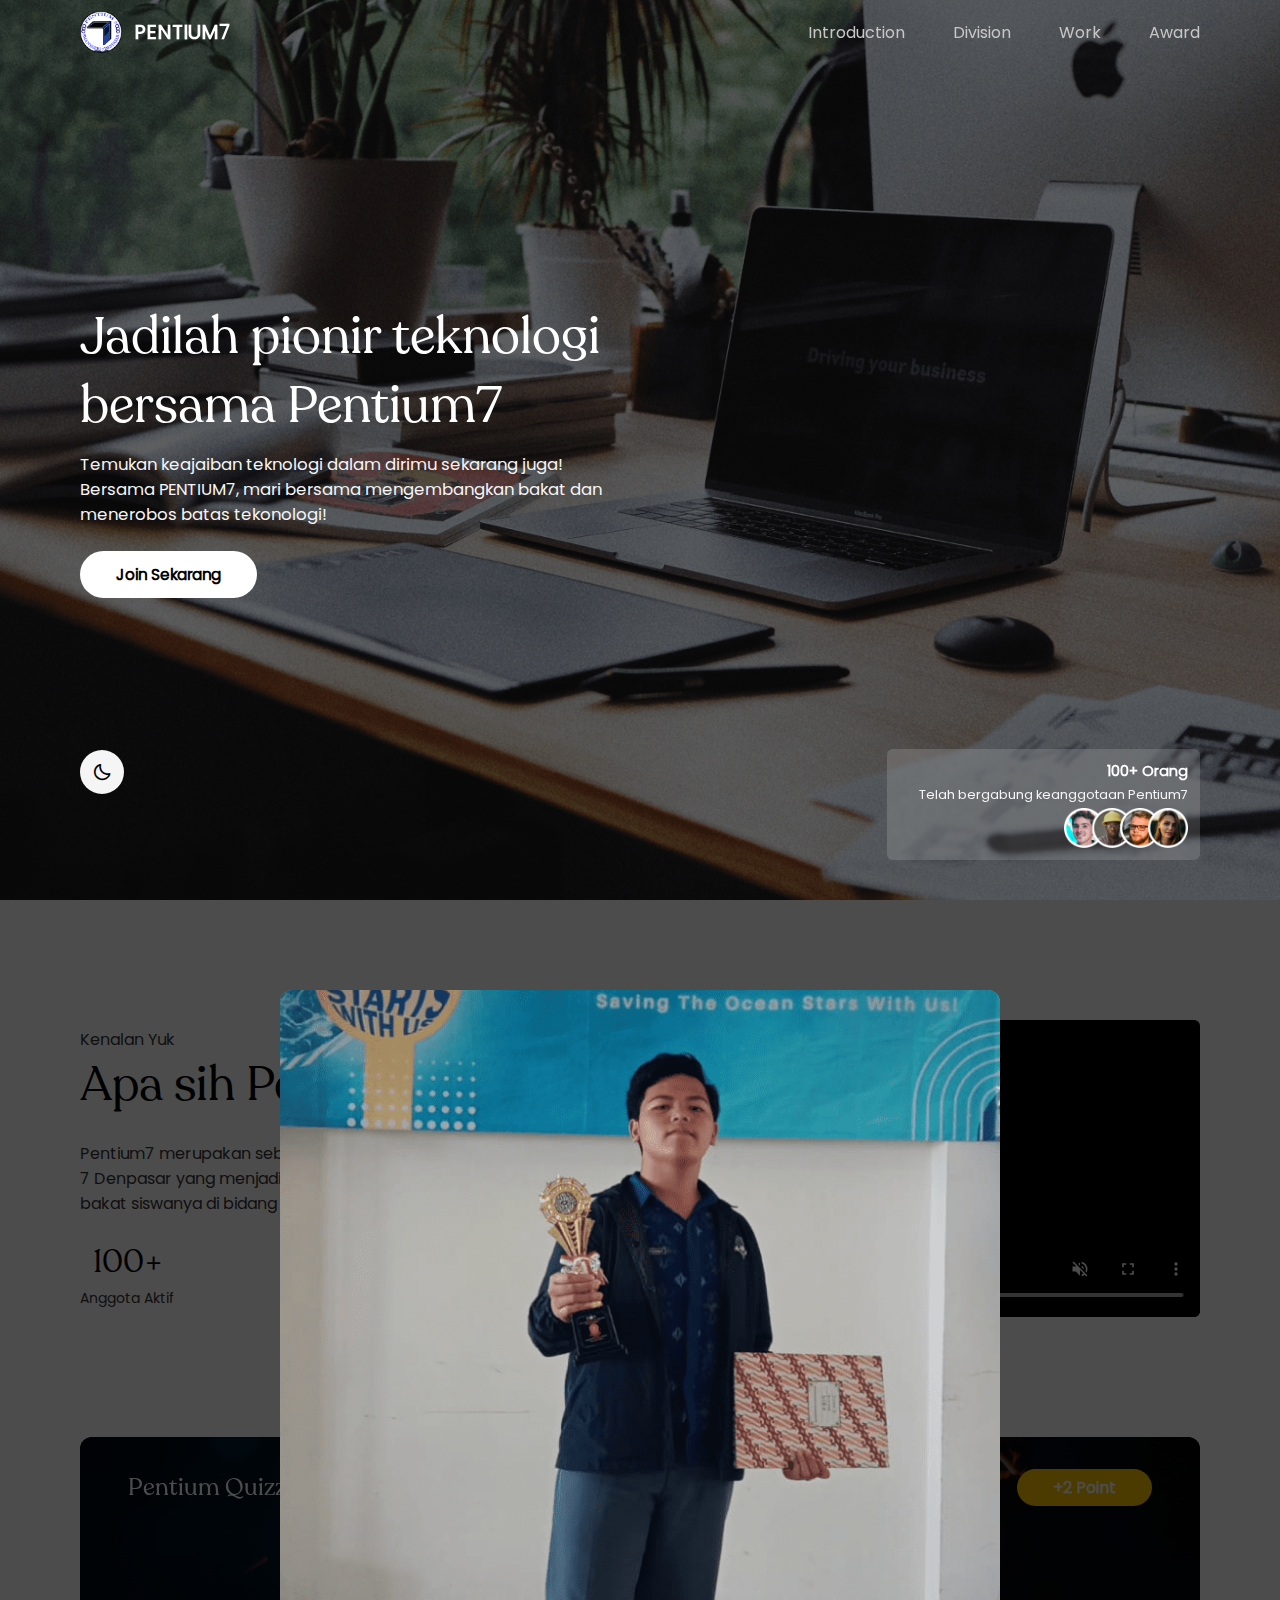
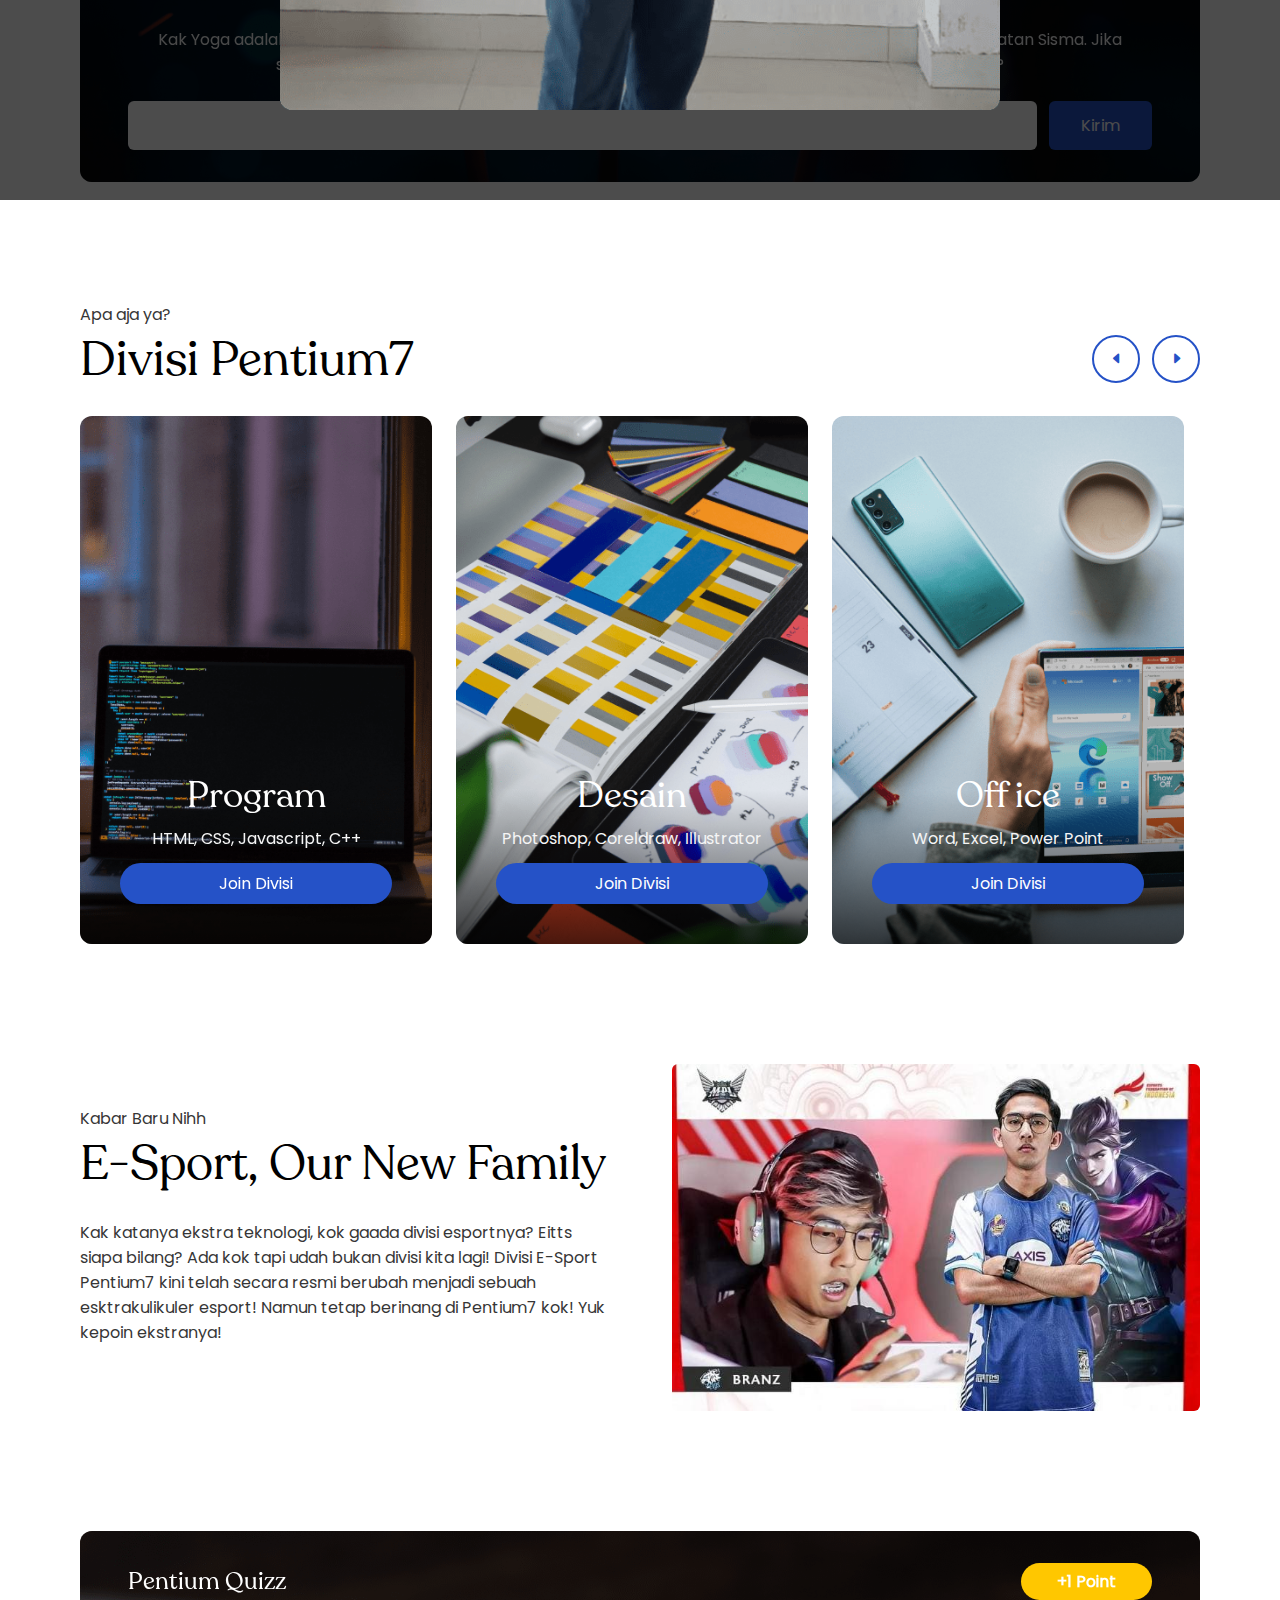
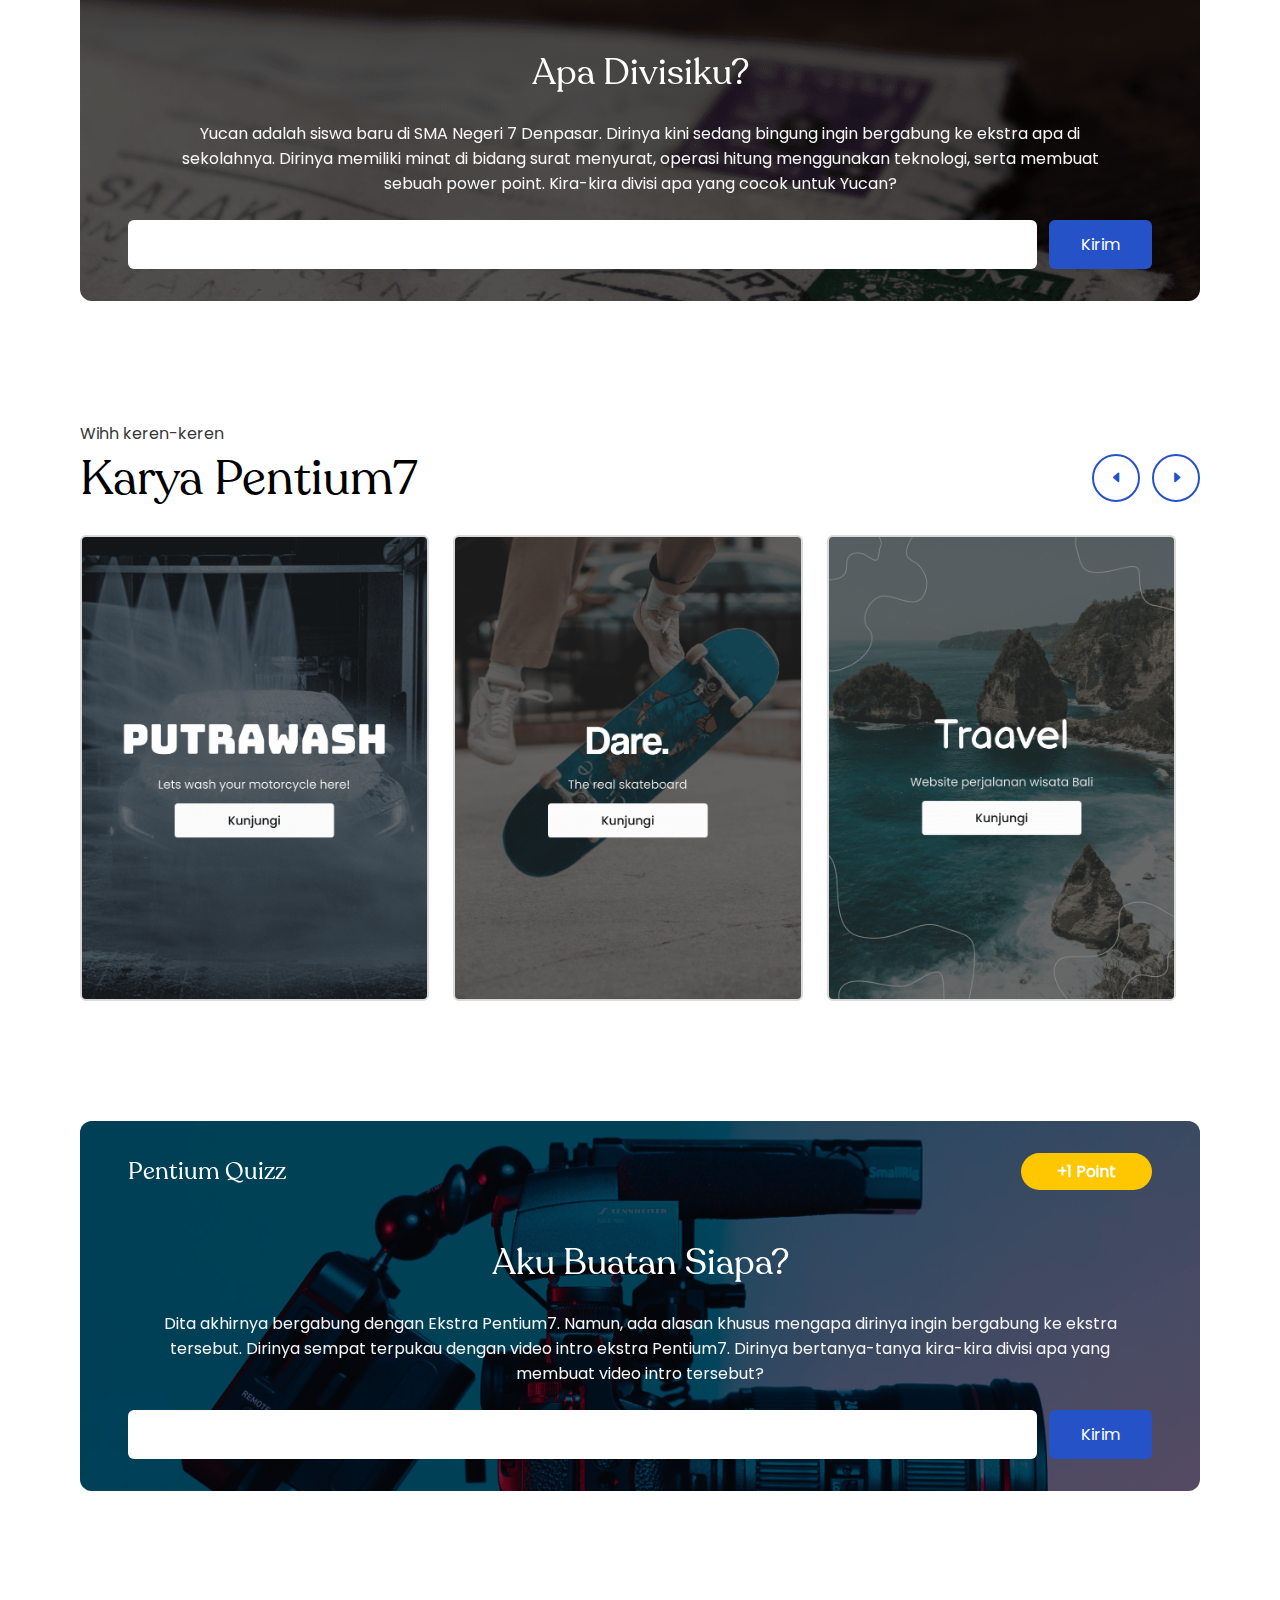
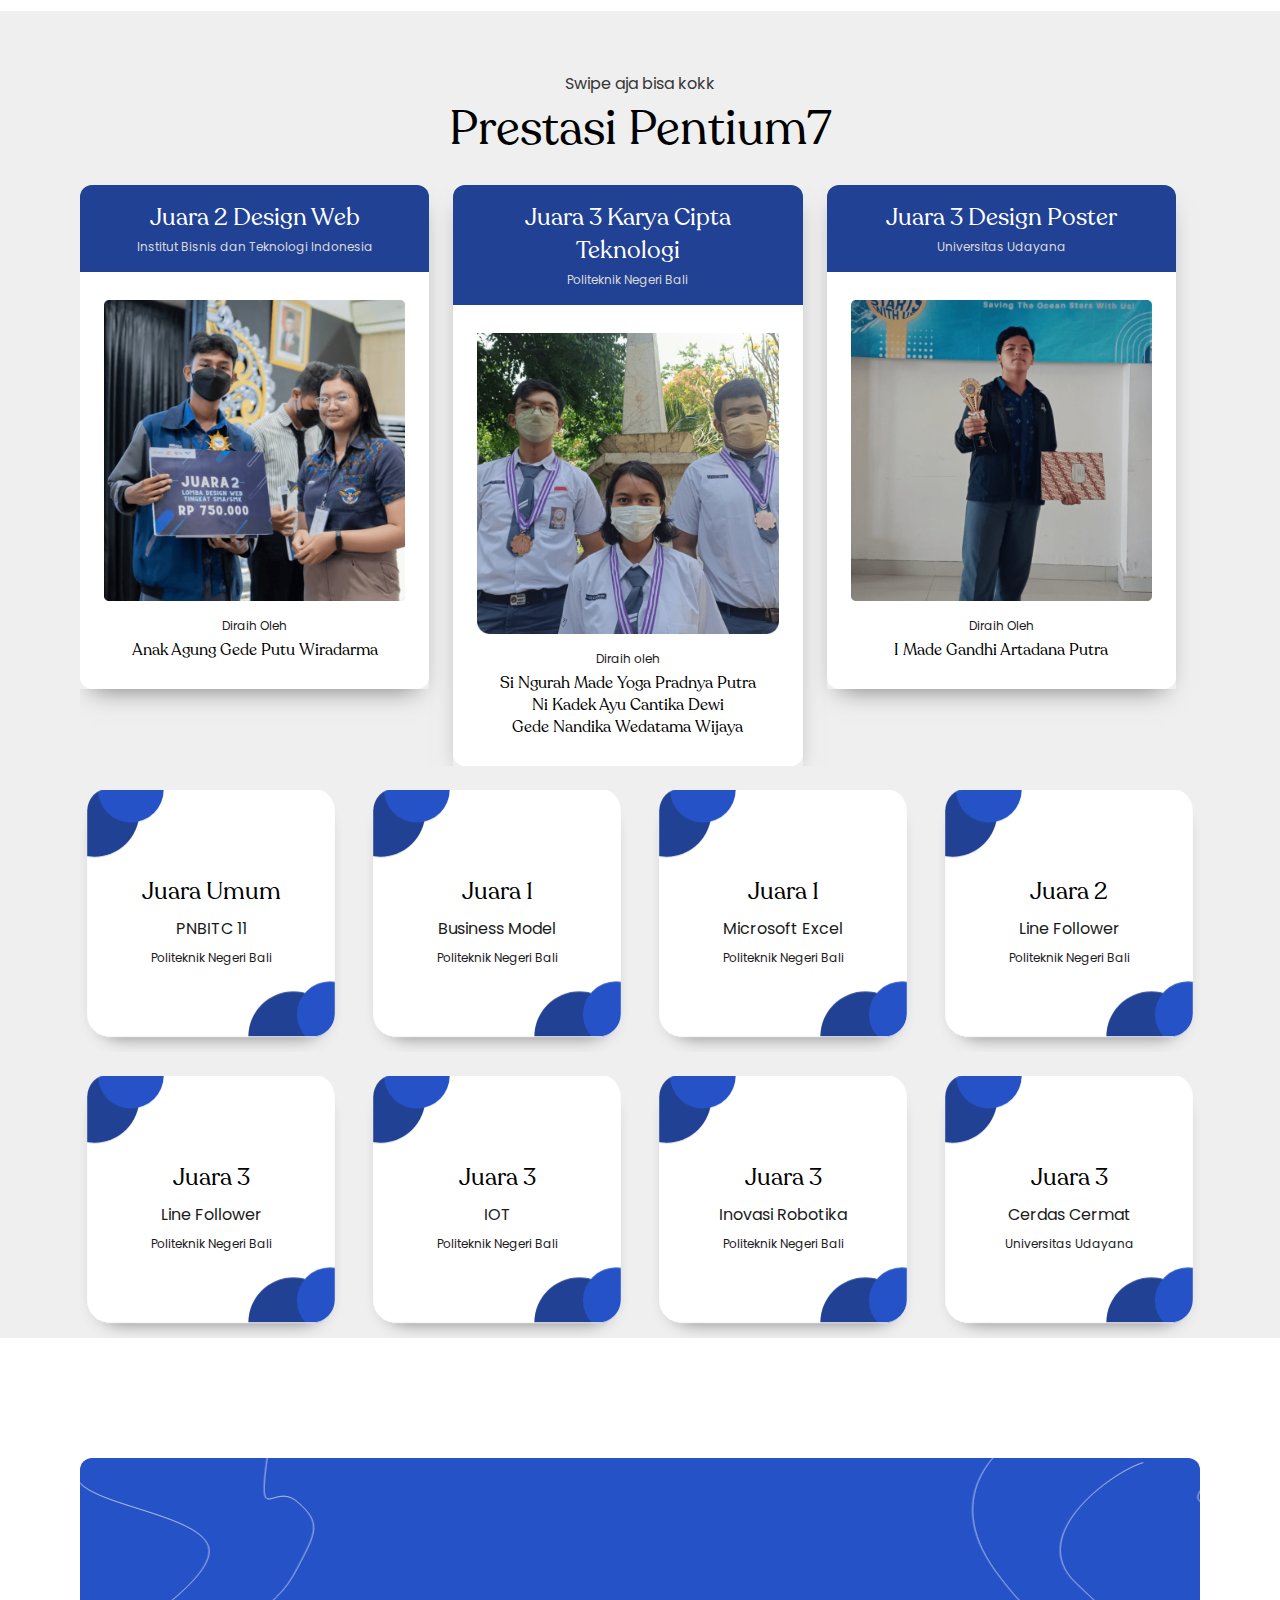
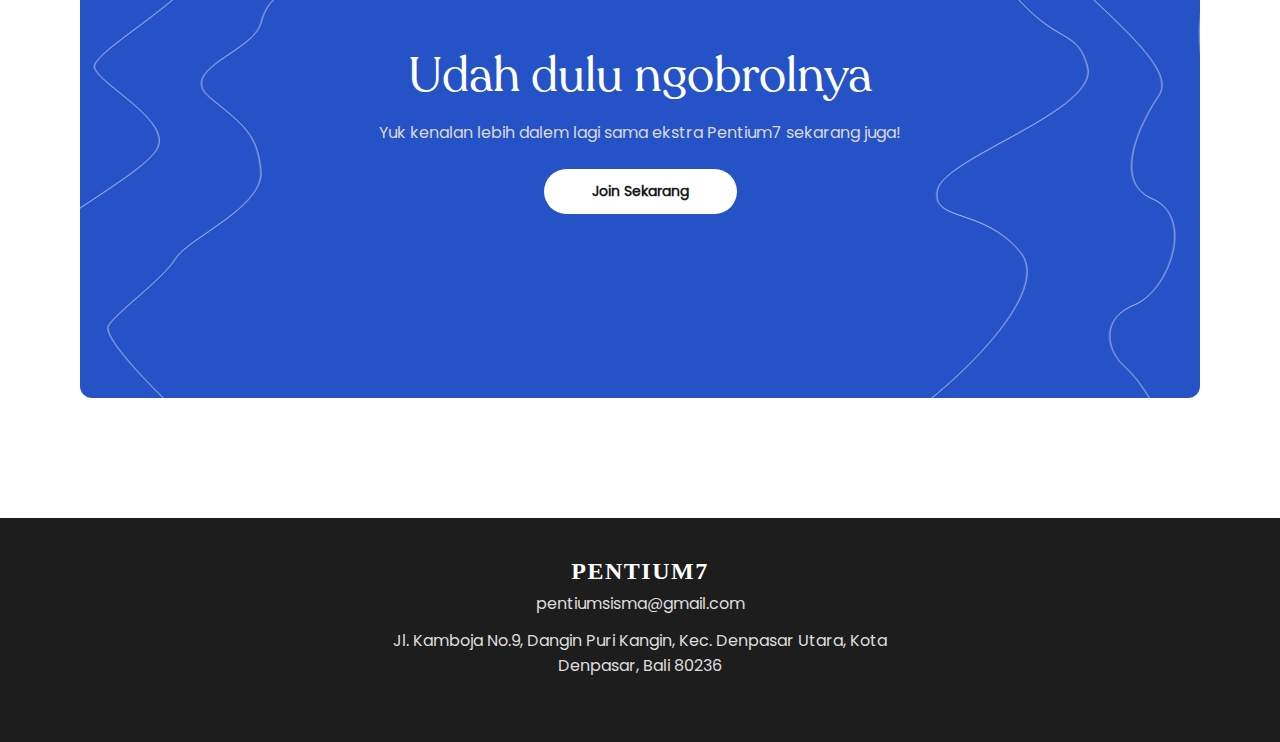
==== index.html @ 1c6f3b9d "first commit" ====
<!DOCTYPE html>
<html lang="en">
<head>
  <meta charset="UTF-8">
  <!-- My Icon -->
  <link href="https://unpkg.com/boxicons@2.1.4/css/boxicons.min.css" rel="stylesheet" />
  <meta name="viewport" content="width=device-width, initial-scale=1.0">
  <!-- My CSS -->
  <link rel="stylesheet" href="style.css">
  <!-- BOOTSTRAP -->
  <link rel="stylesheet" href="https://cdn.jsdelivr.net/npm/bootstrap-icons@1.10.5/font/bootstrap-icons.css">
  <title>Pentium7</title>
</head>
<body>
  <nav>
    <div class="container">
      <div class="title">
        <a href="index.html">
          <img src="img/logoPentium.png" alt="Logo Pentium7">
          <p>PENTIUM7</p>
        </a>
        <div class="ham">
          <span></span>
          <span></span>
          <span></span>
        </div>
      </div>
      <div class="menu">
        <a href="#intro">Introduction</a>
        <a href="#divisi">Division</a>
        <a href="#karya">Work</a>
        <a href="#prestasi">Award</a>
      </div>
    </div>
  </nav>
  <div class="mobile_nav">
    <div class="menu">
        <a href="#intro">Introduction</a>
        <a href="#divisi">Division</a>
        <a href="#karya">Work</a>
        <a href="#prestasi">Award</a>
      </div>
  </div>
  <div class="hero">
    <div class="container">
      <div class="left">
        <p class="judul">Jadilah pionir teknologi bersama Pentium7</p>
        <p>Temukan keajaiban teknologi dalam dirimu sekarang juga! Bersama PENTIUM7, mari bersama mengembangkan bakat dan menerobos
        batas tekonologi!</p>
        <a href="https://forms.gle/oDa6mb5gQYnsjcrYA">
        <button>Join Sekarang</button>
        </a>
        <div class="mode">
          <h3 class="dark"><i class="bx bx-moon" onclick="ChangeIcon(this)" ></i>
          <!-- <h3 class="light"><i class='bx bx-sun'></i></i></h3> -->
        </div>
      </div>
      <div class="right">
        <div class="box">
          <span>100+ Orang</span>
          <p>Telah bergabung keanggotaan Pentium7</p>
          <img src="img/pipel.png" alt="">
        </div>
      </div>
    </div>
  </div>
  <div class="main">
    <div class="container">
      <!-- INTRO -->
      <div id="intro">
        <div class="left">
          <div class="jud">
            <p class="sub">Kenalan Yuk</p>
            <p class="utama">Apa sih Pentium7?</p>
            <p class="jelas">Pentium7 merupakan sebuah esktrakulikuler unggulan SMA Negeri 7 Denpasar yang menjadi wadah guna menyalurkan minat dan
            bakat siswanya di bidang IT</p>
          </div>
          <div class="boxIntro">
            <div class="itemIntro">
              <span>100+</span>
              <p>Anggota Aktif</p>
            </div>
            <div class="itemIntro">
              <span>32</span>
              <p>Tahun Berdiri</p>
            </div>
            <div class="itemIntro">
              <span>4</span>
              <p>Divisi Ekstra</p>
            </div>
          </div>
        </div>
        <div class="right">
          <video src="img/intro_vid.mp4" controls autoplay muted></video>
        </div>
      </div>
      <!-- END INTRO -->
      <!-- KUIS -->
      <div class="kuis kuis1">
        <div class="top">
          <p class="titleKuis">Pentium Quizz</p>
          <div class="point">+2 Point</div>
        </div>
        <div class="mid">
          <p class="judulKuis">Berapa Usiaku?</p>
          <p class="pertanyaan">Kak Yoga adalah siswa angkatan ke-2 Sisma yang mana saat itu Pentium berusia setengah dari tahun angkatan Sisma. Jika
          saat ini Wira merupakan siswa angkatan ke-34 Sisma, maka berapa usia Pentium sekarang ?</p>
          <div class="boxKuis">
            <input type="text">
            <button class="jawab1">Kirim</button>
          </div>
          <span class="jawaban">Benar</span>
        </div>
        <div class="bottom"></div>
      </div>
      <!-- END KUIS -->
      <!-- DIVISI -->
      <div id="divisi">
          <div class="top">
            <div class="left">
              <div class="jud">
                <p class="sub">Apa aja ya?</p>
                <p class="utama">Divisi Pentium7</p>
              </div>
            </div>
            <div class="right">
              <button class="bLeft">
                <i class="bi bi-caret-left-fill"></i>
              </button>
              <button class="bRight">
                <i class="bi bi-caret-right-fill"></i>
              </button>
            </div>
          </div>
        </div>
        <!-- DIVISI -->
    </div>
  </div>
    <div class="boxDivisi">
      <div class="card program">
        <div class="titleCard">Program</div>
        <div class="deskCard">HTML, CSS, Javascript, C++</div>
        <a href="https://forms.gle/oDa6mb5gQYnsjcrYA">
          <button>Join Divisi</button>
        </a>
      </div>
      <div class="card desain">
        <div class="titleCard">Desain</div>
        <div class="deskCard">Photoshop, Coreldraw, Illustrator</div>
        <a href="https://forms.gle/oDa6mb5gQYnsjcrYA">
          <button>Join Divisi</button>
        </a>
      </div>
      <div class="card office">
        <div class="titleCard">Off ice</div>
        <div class="deskCard">Word, Excel, Power Point</div>
        <a href="https://forms.gle/oDa6mb5gQYnsjcrYA">
          <button>Join Divisi</button>
        </a>
      </div>
      <div class="card mulmed">
        <div class="titleCard">Multimedia</div>
        <div class="deskCard">Premier Pro, Kinemaster</div>
        <a href="https://forms.gle/oDa6mb5gQYnsjcrYA">
          <button>Join Divisi</button>
        </a>
      </div>
    </div>
  <div class="main">
    <div class="container">
      <!-- PEMBERITAHUAN -->
      <div id="introo">
        <div class="left">
          <div class="jud">
            <p class="sub">Kabar Baru Nihh</p>
            <p class="utama">E-Sport, Our New Family</p>
          </div>
          <p class="jelas">Kak katanya ekstra teknologi, kok gaada divisi esportnya? Eitts siapa bilang? Ada kok tapi udah bukan divisi kita lagi! Divisi E-Sport Pentium7 kini telah secara resmi berubah menjadi sebuah esktrakulikuler esport! Namun tetap berinang di Pentium7 kok! Yuk kepoin ekstranya!</p>
        </div>
        <div class="right">
          <img src="img/branz.jpg" alt="">
        </div>
      </div>
      <!-- END PEMBERITAHUAN -->
      <!-- KUIS -->
      <div class="kuis kuis2">
        <div class="top">
          <p class="titleKuis">Pentium Quizz</p>
          <div class="point">+1 Point</div>
        </div>
        <div class="mid">
          <p class="judulKuis">Apa Divisiku?</p>
          <p class="pertanyaan">Yucan adalah siswa baru di SMA Negeri 7 Denpasar. Dirinya kini sedang bingung ingin bergabung ke ekstra apa di
          sekolahnya. Dirinya memiliki minat di bidang surat menyurat, operasi hitung menggunakan teknologi, serta membuat sebuah
          power point. Kira-kira divisi apa yang cocok untuk Yucan?</p>
          <div class="boxKuis">
            <input type="text">
            <button class="jawab2">Kirim</button>
          </div>
          <span class="jawaban">Benar</span>
        </div>
        <div class="bottom"></div>
      </div>
      <!-- END KUIS -->
      <!-- KARYA -->
      <div id="karya">
        <div class="top">
          <div class="left">
            <div class="jud">
              <p class="sub">Wihh keren-keren</p>
              <p class="utama">Karya Pentium7</p>
            </div>
          </div>
          <div class="right">
            <button class="bLeftt">
              <i class="bi bi-caret-left-fill"></i>
            </button>
            <button class="bRightt">
              <i class="bi bi-caret-right-fill"></i>
            </button>
          </div>
        </div>
        <div class="boxKarya">
          <a class="karya" href="PutraWash/" style="background-image: url(img/karya-1.png);"></a>
          <a class="karya" href="dare/" style="background-image: url(img/karya-2.png);"></a>
          <a class="karya" href="traavel/" style="background-image: url(img/karya-3.png);"></a>
          <div class="karya karya_img" value="karya-4.jpg" style="background-image: url(img/karya-4.jpg);">
            <span>Design Karya</span>
            <p>Alvon</p>
          </div>
          <div class="karya karya_img" value="karya-5.jpeg" style="background-image: url(img/karya-5.jpeg);">
            <span>Design Karya</span>
            <p>Gandhi</p>
          </div>
          <div class="karya karya_img" value="karya-6.png" style="background-image: url(img/karya-6.png);">
            <span>Design Karya</span>
            <p>Varel</p>
          </div>
          <div class="karya karya_img" value="karya-7.jpg" style="background-image: url(img/karya-7.jpg);">
            <span>Design Karya</span>
            <p>Teja</p>
          </div>
          <div class="karya karya_img" value="karya-8.jpg" style="background-image: url(img/karya-8.jpg);">
            <span>Design Karya</span>
            <p>Harum</p>
          </div>
          <div class="karya karya_img" value="karya-9.jpg" style="background-image: url(img/karya-9.jpg);">
            <span>Design Karya</span>
            <p>Yucan</p>
          </div>
          <div class="karya karya_img" value="karya-10.jpg" style="background-image: url(img/karya-10.jpg);">
            <span>Design Karya</span>
            <p>Gek Dewi</p>
          </div>
          <div class="karya karya_img" value="karya-11.jpg" style="background-image: url(img/karya-11.jpg);">
            <span>Design Karya</span>
            <p>Dita</p>
          </div>
          <div class="karya karya_img" value="karya-12.jpg" style="background-image: url(img/karya-12.jpg);">
            <span>Design Karya</span>
            <p>Dhylan Andhika</p>
          </div>
          <div class="karya karya_img" value="karya-13.jpg" style="background-image: url(img/karya-13.jpg);">
            <span>Design Karya</span>
            <p>Andika Saputra</p>
          </div>
          <div class="karya karya_img" value="karya-14.jpeg" style="background-image: url(img/karya-14.jpeg);">
            <span>Design Karya</span>
            <p>Marshasita</p>
          </div>
        </div>
      </div>
      <div class="showGambar">
        <img src="img/juara-3.png" alt="" id="imgimg">
      </div>
      <!-- END KARYA -->
      <!-- KUIS -->
      <div class="kuis kuis3">
        <div class="top">
          <p class="titleKuis">Pentium Quizz</p>
          <div class="point">+1 Point</div>
        </div>
        <div class="mid">
          <p class="judulKuis">Aku Buatan Siapa?</p>
          <p class="pertanyaan">Dita akhirnya bergabung dengan Ekstra Pentium7. Namun, ada alasan khusus mengapa dirinya ingin bergabung ke ekstra
          tersebut. Dirinya sempat terpukau dengan video intro ekstra Pentium7. Dirinya bertanya-tanya kira-kira divisi apa yang
          membuat video intro tersebut?</p>
          <div class="boxKuis">
            <input type="text">
            <button class="jawab3">Kirim</button>
          </div>
          <span class="jawaban">Benar</span>
        </div>
        <div class="bottom"></div>
      </div>
      <!-- END KUIS -->
    </div>
    <section id="prestasi">
      <div class="container">
        <div class="cover">
          <div class="top">
            <div class="jud">
              <p class="sub">Swipe aja bisa kokk</p>
              <p class="utama">Prestasi Pentium7</p>
            </div>
          </div>
          <div class="mid">
            <div class="item_prestasi now">
              <div class="keterangan">
                <div class="blue">
                  <span>Juara 2 Design Web</span>
                  <p>Institut Bisnis dan Teknologi Indonesia</p>
                </div>
                <div class="white">
                  <div class="foto">
                    <img src="img/juara_1.png" alt="">
                  </div>
                  <span>Diraih Oleh</span>
                  <p>Anak Agung Gede Putu Wiradarma</p>
                </div>
              </div>
              
            </div>
            <div class="item_prestasi">
              <div class="keterangan">
                <div class="blue">
                  <span>Juara 3 Karya Cipta Teknologi</span>
                  <p>Politeknik Negeri Bali</p>
                </div>
                <div class="white">
                  <div class="foto">
                    <img src="img/juara_2.png" alt="">
                  </div>
                  <span>Diraih oleh</span>
                  <p>Si Ngurah Made Yoga Pradnya Putra <br> Ni Kadek Ayu Cantika Dewi <br> Gede Nandika Wedatama Wijaya</p>
                </div>
              </div>
              
            </div>
            <div class="item_prestasi">
              <div class="keterangan">
                <div class="blue">
                  <span>Juara 3 Design Poster</span>
                  <p>Universitas Udayana</p>
                </div>
                <div class="white">
                  <div class="foto">
                    <img src="img/juara-3.png" alt="">
                  </div>
                  <span>Diraih Oleh</span>
                  <p>I Made Gandhi Artadana Putra</p>
                </div>
              </div>
              
            </div>
          </div>
          <div class="bottom">
            <div class="item_anoname">
              <p>Juara Umum </p>
              <div class="p">PNBITC 11</div>
              <span>Politeknik Negeri Bali</span>
            </div>
            <div class="item_anoname">
              <p>Juara 1</p>
              <div class="p">Business Model</div>
              <span>Politeknik Negeri Bali</span>
            </div>
            <div class="item_anoname">
              <p>Juara 1</p>
              <div class="p">Microsoft Excel</div>
              <span>Politeknik Negeri Bali</span>
            </div>
            <div class="item_anoname">
              <p>Juara 2</p>
              <div class="p">Line Follower</div>
              <span>Politeknik Negeri Bali</span>
            </div>
            <div class="item_anoname">
              <p>Juara 3</p>
              <div class="p">Line Follower</div>
              <span>Politeknik Negeri Bali</span>
            </div>
            <div class="item_anoname">
              <p>Juara 3</p>
              <div class="p">IOT</div>
              <span>Politeknik Negeri Bali</span>
            </div>
            <div class="item_anoname">
              <p>Juara 3</p>
              <div class="p">Inovasi Robotika</div>
              <span>Politeknik Negeri Bali</span>
            </div>
            <div class="item_anoname">
              <p>Juara 3</p>
              <div class="p">Cerdas Cermat</div>
              <span>Universitas Udayana</span>
            </div>
          </div>
        </div>
      </div>
    </section>
    <div class="container">
      <section class="join">
        <span>Udah dulu ngobrolnya</span>
        <p>Yuk kenalan lebih dalem lagi sama ekstra Pentium7 sekarang juga!</p>
        <a href="https://forms.gle/oDa6mb5gQYnsjcrYA">
          <button>Join Sekarang</button>
        </a>
      </section>
    </div>
  </div>
  <footer>
    <h1>PENTIUM7</h1>
    <p>pentiumsisma@gmail.com</p>
    <p>Jl. Kamboja No.9, Dangin Puri Kangin, Kec. Denpasar Utara, Kota Denpasar, Bali 80236</p>
  </footer>
</body>
<script src="script.js"></script>
</html>
---- style.css ----
*{
  margin: 0;
  padding: 0;
  box-sizing: border-box;
  border: none;
  text-decoration: none;
}
@font-face {
  font-family: poppins;
  src: url(font/Poppins/Poppins-Regular.ttf);
}
@font-face {
  font-family: recolenta;
  src: url(font/Recoleta/Recoleta-RegularDEMO.otf);
}


/* DARKMODE ASSETS START */
:root {
  --color--: whitesmoke;
  --color2--:white;
  --color3--: black;
  --color4--: rgb(54, 54, 54);
  --background-color2--: #EFEFEF;
}

body {
  background-color: white;
}

body.darkmode {
  background-color:black;
  --color--: black;
  --color2--: black;
  --color3--: white;
  --color4--: white;
  --background-color2--:black;
}
/* DARKMODE ASSETS END */

/* Nav */
*{
  scroll-behavior: smooth;
}
nav{
  width: 100%;
  height: 64px;
  display: flex;
  justify-content: center;
  align-items: center;
  position: fixed;
  z-index: 999;
}
.container{
  width: 100%;
  padding: 0 80px;
  display: flex;
}
nav .container{
  flex-direction: row;
  justify-content: space-between;
  align-items: center;
}
nav .container .title a{
  display: flex;
  flex-direction: row;
  justify-content: center;
  align-items: center;
  font-family: poppins;
  color: white;
  font-size: 20px;
  font-weight: bold;
}
nav .container .title a img{
  height: 42px;
  margin-right: 12px;
}
nav .container .menu{
  display: flex;
  flex-direction: row;
  justify-content: center;
  align-items: center;
}
nav .container .menu a{
  color: rgb(199, 199, 199);
  margin-left: 48px;
  font-family: poppins  ;
  font-size: 16px;
}
nav .container .title .ham{
  display: flex;
  flex-direction: column;
  justify-content: center;
  align-items: center;
  gap: 6px;
  display: none;
}
nav .container .title .ham span{
  width: 32px;
  height: 3.5px;
  border-radius: 100px;
  background-color: white;
}
.nav-active{
  background-color: white;
}
.nav-active .container .title a{
  color: #1b1b1b;
}
.nav-active .container .menu a{
  color: #1b1b1bdd;
}
.nav-active .container .title .ham span{
  background-color: #1b1b1b;
}
.mobile_nav{
  width: 100vw;
  position: fixed;
  top: 0;
  right: 0;
  z-index: 999;
  background-color: white;
  height: 100vh;
  transition: 0.5s;
  transform: translateX(100%);
  display: flex;
  justify-content: flex-start;
  /* align-items: center; */
  padding-left: 48px;
  padding-top: 72px;
}
.mobile_nav .menu{
  display: flex;
  flex-direction: column;
  justify-content: flex-start;
  align-items: flex-start;
  gap: 24px;
}
.mobile_nav .menu a{
  font-family: poppins;
  color: #1b1b1b;
  font-size: 18px;
  font-weight: bold;
}
/* End Nav */
/* HERO */
.hero{
  display: flex;
  width: 100%;
  height: 100vh;
  background-image: url(img/hero.png);
  background-size: cover;
  background-position: center;
  position: relative;
}
.hero::before{
  width: 100%;
  height: 100%;
  content: "";
  position: absolute;
  background: rgba(0, 0, 0, 0.59);
}
.hero .container{
  flex-direction: row;
  position: relative;
  z-index: 2;
}
.hero .container .left{
  display: flex;
  flex-direction: column;
  justify-content: center;
  align-items: flex-start;
  flex: 1;
}


.hero .container .right{
  display: flex;
  flex: 1;
  justify-content: flex-end;
  align-items: flex-end;
}
.hero .container .left p.judul{
  font-family: recolenta;
  color: white;
  font-size: 4vw;
  margin-bottom: 12px;
}
.hero .container .left p{
  font-family: poppins;
  font-size: 1.3vw;
  color: whitesmoke;
  margin-bottom: 24px;
}
.hero .container .left button{
  padding: 12px 36px;
  border-radius: 1000px;
  background-color: white;
  color: black;
  font-family: poppins;
  font-size: 1.2vw;
  font-weight: bold ;
  cursor: pointer;
  transition: 0.3s;
}
.hero .container .left button:hover{
  background-color: rgb(208, 208, 208);
  transition: 0.3s;
}
.hero .container .right .box{
  display: flex;
  flex-direction: column;
  justify-content: flex-end;
  align-items: flex-end;
  padding: 12px;
  padding-left: 32px;
  margin-bottom: 40px;
  border-radius: 6px;
  background: rgba(255, 255, 255, 0.15);
  backdrop-filter: blur(1.5px);
  height: fit-content;
}
.hero .container .right .box span{
  font-family: poppins;
  color: white;
  font-size: 1.1vw;
  font-weight: bold;
}
.hero .container .right .box p{
  color: whitesmoke;
  font-size: 1vw;
  font-family: poppins;
  margin: 4px 0;
}
.hero .container .right .box img{
  height: 40px;
}
/* END HERO */

/* DARK & LIGHT MODE START */

.hero .left .mode{
  display: flex;
  position: absolute;
  margin-top: 600px;
  
}
.hero .left .mode h3{
  display: flex;
  position: fixed;
  padding: 12px 12px;
  font-size: 20px;
  cursor: pointer;
  border-radius: 50%;
  background-color: whitesmoke;
  z-index: 5;
}

/* DARK & LIGHT MODE END */

/* INTRO */
.main{
  width: 100%;
  margin-top: 120px;
}
.main .container{
  flex-direction: column;
}
#intro{
  display: flex;
  flex-direction: row;
  justify-content: center;
  align-items: center;
}
#intro .left, #intro .right{
  display: flex;
  flex: 1;
  flex-direction: column;
  justify-content: center;
  align-items: flex-start;
}
#intro .left{
  margin-right: 64px;
}
.jud{
  display: flex;
  flex-direction: column;
  justify-content: flex-start;
  align-items: flex-start;
}
.jud .sub{
  font-family: poppins;
  font-size: 16px;
  color: var(--color4--);
}
.jud .utama{
  font-family: recolenta;
  font-size: 48px;
  color: var(--color3--);
  margin-bottom: 24px;
}
#intro .left .jelas{
  font-family: poppins;
  font-size: 16px;
  margin-bottom: 24px;
  color: var(--color4--);
}
#intro .left .boxIntro{
  display: flex;
  flex-direction: row;
  justify-content: space-between;
  width: 100%;
  align-items: center;
}
#intro .left .boxIntro .itemIntro{
  display: flex;
  flex-direction: column;
  justify-content: center;
  align-items: center;
}
#intro .left .boxIntro .itemIntro span{
  font-family: recolenta;
  font-size: 32px;
  color: var(--color3--);
  margin-bottom: 4px;
}
#intro .left .boxIntro .itemIntro p{
  font-family: poppins;
  font-size: 14px;
  color: var(--color4--);
}
#intro .right video{
  border-radius: 6px;
  width: 100%;
}


#introo{
  display: flex;
  flex-direction: row;
  justify-content: center;
  align-items: center;
  margin-bottom: 120px;
}
#introo .left, #introo .right{
  display: flex;
  flex: 1;
  flex-direction: column;
  justify-content: center;
  align-items: flex-start;
}
#introo .left{
  margin-right: 64px;
}
.jud{
  display: flex;
  flex-direction: column;
  justify-content: flex-start;
  align-items: flex-start;
}
.jud .sub{
  font-family: poppins;
  font-size: 16px;
  color: var(--color4--);
}
.jud .utama{
  font-family: recolenta;
  font-size: 48px;
  color: var(--color3--);
  margin-bottom: 24px;
}
#introo .left .jelas{
  font-family: poppins;
  font-size: 16px;
  margin-bottom: 24px;
  color: var(--color4--);
}

#introo .left .boxIntro{
  display: flex;
  flex-direction: row;
  justify-content: space-between;
  width: 100%;
  align-items: center;
}
#introo .left .boxIntro .itemIntro{
  display: flex;
  flex-direction: column;
  justify-content: center;
  align-items: center;
}
#introo .left .boxIntro .itemIntro span{
  font-family: recolenta;
  font-size: 32px;
  color: var(--color3--);
  margin-bottom: 4px;
}
#introo .left .boxIntro .itemIntro p{
  font-family: poppins;
  font-size: 14px;
  color: var(--color4--);
}
#introo .right img{
  border-radius: 6px;
  width: 100%;
}
/* END INTRO */
/* KUIS */
.kuis{
  margin-top: 120px;
  border-radius: 12px;
  padding: 32px 48px;
  background-size: cover;
  background-position: center;
  position: relative;
}
.kuis::before{
  width: 100%;
  height: 100%;
  position: absolute;
  top: 0;
  left: 0;
  background-color: rgba(0, 0, 0, 0.59);
  content: "";
  z-index: 2;
  border-radius: 12px;
}
.kuis1{
  background-image: url(img/kuis1.png);
}
.kuis2 {
  background-image: url(img/kuis2.png);
  margin-top: 0;
}
.kuis3 {
  background-image: url(img/kuis3.png);
  margin-top: 0;
}
.kuis .top{
  display: flex;
  flex-direction: row;
  justify-content: space-between;
  align-items: center;
  margin-bottom: 48px;
  position: relative;
  z-index: 3;
}
.kuis .top .titleKuis{
  font-family: recolenta;
  font-size: 24px;
  color: white;
}
.kuis .top .point{
  font-family: poppins;
  font-size: 16px;
  color: white;
  padding: 6px 36px;
  background-color: #ffc700;
  border-radius: 1000px;
  font-weight: bold;
}
.kuis .mid{
  display: flex;
  flex-direction: column;
  justify-content: center;
  align-items: center;
  position: relative;
  z-index: 3;
}
.kuis .mid .judulKuis{
  font-family: recolenta;
  font-size: 36px;
  color: white;
}
.kuis .mid .pertanyaan{
  font-family: poppins;
  font-size: 16px;
  color: whitesmoke;
  margin: 24px;
  text-align: center;
}
.kuis .mid .boxKuis{
  display: flex;
  flex-direction: row;
  justify-content: center;
  align-items: center;
  width: 100%;
}
.kuis .mid .boxKuis input{
  width: 100%;
  margin-right: 12px;
  padding: 12px;
  border-radius: 6px;
  font-family: poppins;
  font-size: 16px;
  outline: none;
}
.kuis .mid .boxKuis button{
  padding: 12px 32px;
  border-radius: 6px;
  font-family: poppins;
  font-size: 16px;
  background-color: #2552C7;
  color: white;
  transition: 0.3s;
}
.kuis .mid .boxKuis button:hover{
  background-color: #1359a5;
  transition: 0.3s;
}
.jawaban{
  font-family: poppins;
  width: 100%;
  text-align: center;
  color: white;
  padding: 12px;
  border-radius: 6px;
  font-size: 16px;
  font-weight: bold;
  display: none;
  position: relative;
  z-index: 3;
}
.jwb-bnr{
  background-color: #129a2b;
  display: unset;
}
.jwb-slh {
  background-color: #a81010;
  display: unset;
}
/* END KUIS */
/* DIVISI */
#divisi{
  margin-top: 120px;
  overflow: hidden;
}
#divisi .top{
  display: flex;
  flex-direction: row;
  justify-content: space-between;
  align-items: center;
}
#divisi .top .right{
  display: flex;
  flex-direction: row;
  justify-content: center;
  align-items: center;
}
#divisi .top .right button{
  width: 48px;
  aspect-ratio: 1 / 1;
  border-radius: 100%;
  border: 2px solid #2552C7;
  background-color: transparent;
  transition: 0.3s;
  cursor: pointer;
}
#divisi .top .right button:hover{
  background-color: #2552C7;
}
#divisi .top .right button:hover i{
  color: white;
}
#divisi .top .right button i{
  color: #2552C7;
}
#divisi .top .right button.aktif{
  border: 2px solid transparent;
  background-color: #2552C7;
}
#divisi .top .right button.aktif i{
  color: white;
}
#divisi .top .right .bLeft,
#karya .top .right .bLeftt{
  margin-right: 12px;
}
.coverDivisi{
  width: 100%;
  
  overflow: hidden;
}
.boxDivisi{
  display: flex;
  flex-direction: row;
  margin-bottom: 120px;
  overflow-x:auto;
  width:100%;
  border-left: 80px solid var(--color2--);
  border-right: 80px solid var(--color2--);
  gap: 24px;
}
.boxDivisi::-webkit-scrollbar{
  width: 0;
}
.boxDivisi .card{
  min-width: calc(calc(100vw - 80px) / 3 - 48px);
  /* margin-right: 24px; */
  background-color: red;
  aspect-ratio: 3 / 4.5;
  border-radius: 12px;
  padding: 40px;
  display: flex;
  flex-direction: column;
  justify-content: flex-end;
  align-items: center;
  background-size: cover;
  background-position: center;
  position: relative;
}
.boxDivisi .card::before {
  width: 100%;
  height: 100%;
  content: "";
  position: absolute;
  background: linear-gradient(180deg, rgba(0, 0, 0, 0.00) 70.95%, rgba(0, 0, 0, 0.70) 100%);
  border-radius: 12px;
  top: 0;
  left: 0;
}
.boxDivisi .card:last-child{
  margin-right: 0;
}
.boxDivisi .card .titleCard{
  font-family: recolenta;
  font-size: 36px;
  color: white;
  margin-bottom: 6px;
  z-index: 2;
}
.boxDivisi .card .deskCard{
  font-size: 16px;
  font-family: poppins;
  color: whitesmoke;
  margin-bottom: 12px;
  z-index: 2;
  text-align: center;
}
.boxDivisi .card a{
  width: 100%;
  position: relative;
  z-index: 2;
}
.boxDivisi .card a button{
  padding: 8px 0;
  width: 100%;
  border-radius: 1000px;
  background-color: #2552C7;
  color: white;
  font-family: poppins;
  font-size: 16px;
  z-index: 2;
  cursor: pointer;
  transition: 0.3s;
  /* font-weight: bold; */
}
.boxDivisi .card a button:hover{
  background-color: #12399a;
}
.program{
  background-image: url(img/progran.png);
}
.desain{
  background-image: url(img/desain.png);
}
.office{
  background-image: url(img/office.png);
}
.mulmed {
  background-image: url(img/multimedia.png);
}
/* END DIVISI */
/* KARYA */
#karya{
  margin-top: 120px;
  margin-bottom: 120px;
  display: flex;
  flex-direction: column;
  justify-content: center;
}
#karya .top{
  display: flex;
  flex-direction: row;
  justify-content: space-between;
  align-items: center;
}
#karya .top .right{
  display: flex;
  flex-direction: row;
  justify-content: center;
  align-items: center;
}
#karya .top .right button{
  width: 48px;
  aspect-ratio: 1 / 1;
  border-radius: 100%;
  border: 2px solid #2552C7;
  background-color: transparent;
  transition: 0.3s;
  cursor: pointer;
}
#karya .top .right button:hover{
  background-color: #2552C7;
}
#karya .top .right button:hover i{
  color: white;
}
#karya .top .right button i{
  color: #2552C7;
}
#karya .top .right button.aktif{
  border: 2px solid transparent;
  background-color: #2552C7;
}
#karya .top .right button.aktif i{
  color: white;
}
#karya .top .right .bLeft{
  margin-right: 12px;
}
.boxKarya{
  display: flex;
  width: 100%;
  justify-content: flex-start;
  align-items: flex-start;
  gap: 24px;
  overflow-x: auto;
}
.boxKarya::-webkit-scrollbar{
  width: 0px;
}
.boxKarya .karya{
  min-width: calc((100% / 3) - 24px);
  border-radius: 6px;
  background-color: #12399a;
  aspect-ratio: 3 / 4;
  background-size: cover;
  background-position: top;
  border: 2px solid #d9d9d9;
  cursor: pointer;
  position: relative;
  display: flex;
  flex-direction: column;
  justify-content: flex-end;
  align-items: center;
  padding-bottom: 40px;
}
.boxKarya .karya span{
  font-family: poppins;
  font-size: 14px;
  color: rgb(223, 223, 223);
}
.boxKarya .karya p{
  font-family: recolenta;
  font-size: 20px;
  color: white;
}
.showGambar{
  width: 100vw;
  height: 100vh;
  position: fixed;
  top: 0;
  left: 0;
  z-index: 1000000;
  background-color: rgba(0, 0, 0, 0.70);
  padding: 24px;
  display: flex;
  justify-content: center;
  align-items: center;
  transform: translateY(100%);
  transition: 0.5s;
}
.showGambar img{
  /* width: 100%; */
  height: 80vh;
  display: flex;
  justify-self: center;
  align-self: center;
  position: absolute;
  /* top: 0; */
  /* left: 0; */
}
/* END KARYA */
/* PRESTASI */
#prestasi{
  width: 100%;
  background-color: var(--background-color2--);
  display: flex;
  justify-content: center;
  align-items: center;
  margin-top: 120px;
}
#prestasi .container .cover{
  width: 100%;
  display: flex;
  flex-direction: column;
  justify-content: center;
  align-items: center;
  margin-top: 60px;
}

#prestasi .container .cover .top .jud{
  display: flex;
  flex-direction: column;
  justify-content: center;
  align-items: center;
}
#prestasi .container .cover .mid{
  display: flex;
  flex-direction: row;
  width: 100%;
  justify-content: flex-start;
  align-items: flex-start;
  gap: 24px;
  overflow-x: auto;
}
#prestasi .container .cover .mid::-webkit-scrollbar{
  width: 0;
}
#prestasi .container .cover .mid .item_prestasi{
  display: flex;
  width: calc(calc(100% / 3) - 24px);
  flex-direction: column;
  justify-content: flex-start;
  align-items: flex-start;
}
#prestasi .container .cover .mid .keterangan{
  display: flex;
  flex-direction: column;
  justify-content: flex-start;
  align-items: flex-start;
  width: 100%;
  box-shadow: 0px 12px 24px -12px rgba(0, 0, 0, 0.50);
}
#prestasi .container .cover .mid .keterangan .blue{
  width: 100%;
  padding: 16px 24px;
  display: flex;
  flex-direction: column;
  border-radius: 12px;
  border-bottom-left-radius: 0;
  border-bottom-right-radius: 0;
  justify-content: center;
  align-items: center;
  background-color: #214194;
}
#prestasi .container .cover .mid .keterangan .blue span{
  font-family: recolenta;
  font-size: 24px;
  margin-bottom: 4px;
  color: white;
  text-align: center;
}
#prestasi .container .cover .mid .keterangan .blue p{
  font-family: poppins;
  color: #d9d9d9;
  font-size: 12px;
  text-align: center;
}
#prestasi .container .cover .mid .keterangan .white {
  width: 100%;
  padding: 16px 24px;
  display: flex;
  flex-direction: column;
  border-radius: 12px;
  border-top-left-radius: 0;
  border-top-right-radius: 0;
  justify-content: center;
  align-items: center;
  background-color: #fff;
}
#prestasi .container .cover .mid .keterangan .white p {
  font-family: recolenta;
  font-size: 16px;
  color: black;
  text-align: center;
  margin-bottom: 12px;
}
#prestasi .container .cover .mid .keterangan .white span {
  font-family: poppins;
  color: #1b1b1b;
  font-size: 12px;
  margin-bottom: 4px;
}
#prestasi .container .cover .mid .foto{
  width: 100%;
  margin-top: 12px;
  /* box-shadow: 0px 12px 24px -12px rgba(0, 0, 0, 0.50); */
  margin-bottom: 12px;
}
#prestasi .container .cover .mid .foto img{
  width: 100%;
}
#prestasi .container .cover .bottom{
  display: flex;
  flex-direction: row;
  flex-wrap: wrap;
  width: 100%;
  justify-content: flex-start;
  align-items: flex-start;
  gap: 24px;
  margin-top: 24px;
}
#prestasi .container .cover .bottom .item_anoname{
  width: calc(calc(100% / 4) - 18px);
  /* background-color: white; */
  aspect-ratio: 1 / 1;
  border-radius: 8px;
  display: flex;
  flex-direction: column;
  justify-content: center;
  align-items: center;
  background-image: url(img/hiasan_juara.svg);
  background-size: cover;
  background-position: center;
}
#prestasi .container .cover .bottom .item_anoname p{
  font-family: recolenta;
  font-size: 24px;
  margin-bottom: 8px;
}
#prestasi .container .cover .bottom .item_anoname .p{
  font-family: poppins;
  font-size: 16px;
  margin-bottom: 8px;
  color: #1b1b1b;
}
#prestasi .container .cover .bottom .item_anoname span{
  font-family: poppins;
  color: #1b1b1b;
  font-size: 12px;
}
/* END PRESTASI */
/* JOIN */
.join{
  width: 100%;
  margin-top: 120px;
  border-radius: 12px;
  background-image: url(img/bg_join.svg);
  background-size: cover;
  background-position: center;
  min-height: 60vh;
  justify-content: center;
  align-items: center;
  display: flex;
  flex-direction: column;
}
.join span{
  font-family: recolenta;
  color: white;
  font-size: 48px;
  margin-bottom: 12px;
}
.join p{
  font-family: poppins;
  color: #d9d9d9;
  font-size: 16px;
  margin-bottom: 24px;
}
.join a button{
  padding: 12px 48px;
  border-radius: 100px;
  background-color: white;
  color: #1b1b1b;
  font-family: poppins;
  font-size: 14px;
  font-weight: bold;
  transition: 0.3s;
  cursor: pointer;
}
.join a button:hover{
  background-color: #d9d9d9;
}
/* END JOIN */
/* FOOTER */
footer{
  width: 100%;
  display: flex;
  justify-content: flex-start;
  align-items: center;
  flex-direction: column;
  padding: 40px 0;
  background-color: #1E1D1D;
  margin-top: 120px;
}
footer h1{
  color: white;
  font-family: coolvetica;
  margin-bottom: 6px;
  letter-spacing: 1.5px;
  font-size: 24px;
}
footer p{
  color: rgb(221, 221, 221);
  font-size: 16px;
  font-family: poppins;
  margin-bottom: 12px;
}
footer p:nth-child(3){
  width: 40%;
  text-align: center;
  margin-bottom: 24px;
}
footer img{
  height: 24px;
}
/* END FOOTER */
/* RESPONSIVE */
@media screen and (max-width:1024px) {
  #intro .left,
  #introo .left{
    margin-right: 12px;
  }
  .jud .utama{
    font-size: 36px;
  }
  #intro .left .boxIntro .itemIntro span,
  #introo .left .boxIntro .itemIntro span{
    font-size: 24px;
  }

  .hero .left .mode{
    margin-top: 500px; 
  }
}
@media screen and (max-width:867px) {
  .container{
    padding: 0 40px;
  }
  .boxDivisi{
    border-left: 40px solid var(--background-color2--) ;
    border-right: 40px solid var(--background-color2--);
  }
  .boxDivisi .card,
  .boxKarya .karya,
  #prestasi .container .cover .mid .item_prestasi{
    min-width: calc(calc(100% / 2) - 12px);
  }
  .boxDivisi .card .deskCard,
  .boxDivisi .card button{
    font-size: 14px;
  }
  .boxDivisi .card .titleCard{
    font-size: 32px;
  }
  #prestasi .container .cover .bottom .item_anoname{
    width: calc(calc(100% / 2) - 12px);
  }
  #prestasi .container .cover .bottom{
    padding-bottom: 32px;
  }
  .join span{
    font-size: 36px;
    text-align: center;
  }
  .join p{
    font-size: 16px;
    text-align: center;
  }
  .join{
    padding: 32px;
  }
  .showGambar img{
    width: 100%;
    height: unset;
    display: block;
    position: relative;
  }

  .hero .left .mode{
    margin-top: 545px; 
  }
}
@media screen and (max-width:676px) {
  .hero .container{
    flex-direction: column;
    justify-content: center;
  }
  .hero .container .left{
    flex: unset;
  }
  .hero .container .left p.judul{
    font-size: 32px;
  }
  .hero .container .left p{
    font-size: 16px;
  }
  .hero .container .left button{
    font-size: 16px;
  }
  .hero .container .right{
    display: none;
  }
  /* END HERO */
  #intro,
    #introo{
    flex-direction: column;
  }
  #intro .left,
  #introo .left{
    margin-right: 0;
    margin-bottom: 24px;
  }
  .jud .utama{
    font-size: 32px;
  }
  #intro .left .jelas,
  #introo .left .jelas,
  .jud .sub{
    font-size: 14px;
  }
  #intro .left .boxIntro .itemIntro span,
  #introo .left .boxIntro .itemIntro span{
    font-size: 20px;
  }
  #intro .left .boxIntro,
  #intro .left .boxIntro{
    width: 70vw;
    justify-self: center;
    align-self: center;
  }
  #intro .jud,
  #introo .jud{
    align-items: center;
    align-self: center;
  }
  #intro .left .jelas,
  #introo .left .jelas{
    text-align: center;
  }
  .main {
    margin-top: 64px;
  }
  /* KUIS */
  .kuis .mid .judulKuis{
    font-size: 32px;
  }
  .kuis .top .titleKuis{
    font-size: 20px;
  }
  .kuis .top .point,
  .kuis .mid .boxKuis button,
  .kuis .mid .pertanyaan,
  .kuis .mid .boxKuis input
  {
    font-size: 14px;
  }
  .kuis{
    margin: 60px 0;
  }
  /* DIVISI */
  #divisi{
    margin-top: 0;
  }
  .boxDivisi{
    margin-bottom: 0;
  }
  footer p:nth-child(3){
    width: 80%;
  }
  footer p{
    font-size: 12px;
  }
  footer h1{
    font-size: 20px;
  }

  .hero .left .mode{
    margin-top: 545px; 
  }
}
@media screen and (max-width:564px) {
  .container{
    padding: 0 24px;
  }
  nav .container .menu{
    display: none;
  }
  nav .container .title{
    display: flex;
    flex-direction: row;
    justify-content: space-between;
    width: 100%;
  }
  nav .container .title .ham{
    display: flex;
  }
  .hero .container .left p.judul{
    font-size: 28px;
  }
  .hero .container .left p{
    font-size: 14px;
  }
  .hero .container .left button{
    font-size: 14px;
  }
  .boxDivisi .card,
  .boxKarya .karya,
  #prestasi .container .cover .mid .item_prestasi{
    min-width: 100%;
  }
  #divisi .top .right button,
  #karya .top .right button{
    width: 32px;
  }
    .kuis{
    padding: 32px 24px;
  }
  .kuis .mid .pertanyaan{
    margin : 24px 0;
  }
  .kuis2,
  #prestasi{
    margin-top: 0;
  }
  #karya .top{
    margin-bottom: 0;
  }
  #karya{
    margin-bottom: 0;
  }
  .join span{
    font-size: 28px;
    text-align: center;
  }
  .join p{
    font-size: 14px;
    text-align: center;
  }
  .join{
    background-image: url(img/bg_join_verti.svg);
    margin-top: 40px;
  }
  footer{
    margin-top: 40px;
  }
  #karya{
    margin-top: 0;
  }

  .hero .left .mode{
    margin-top: 530px; 
  }
}
@media screen and (max-width:472px) {
  .jud .utama{
    font-size: 28px;
  }
  .kuis .mid .pertanyaan{
    margin: 24px 0;
  }

  .hero .left .mode{
    margin-top: 500px; 
  }

}
@media screen and (max-width:412px) {
  #prestasi .container .cover .bottom .item_anoname p{
    font-size: 20px;
  }
  #prestasi .container .cover .bottom .item_anoname .p{
    font-size: 12px;
  }
  #prestasi .container .cover .bottom .item_anoname span{
    font-size: 10px;
  }

  .hero .left .mode{
    margin-top: 400px; 
  }
}
/* END RESPONSIVE */
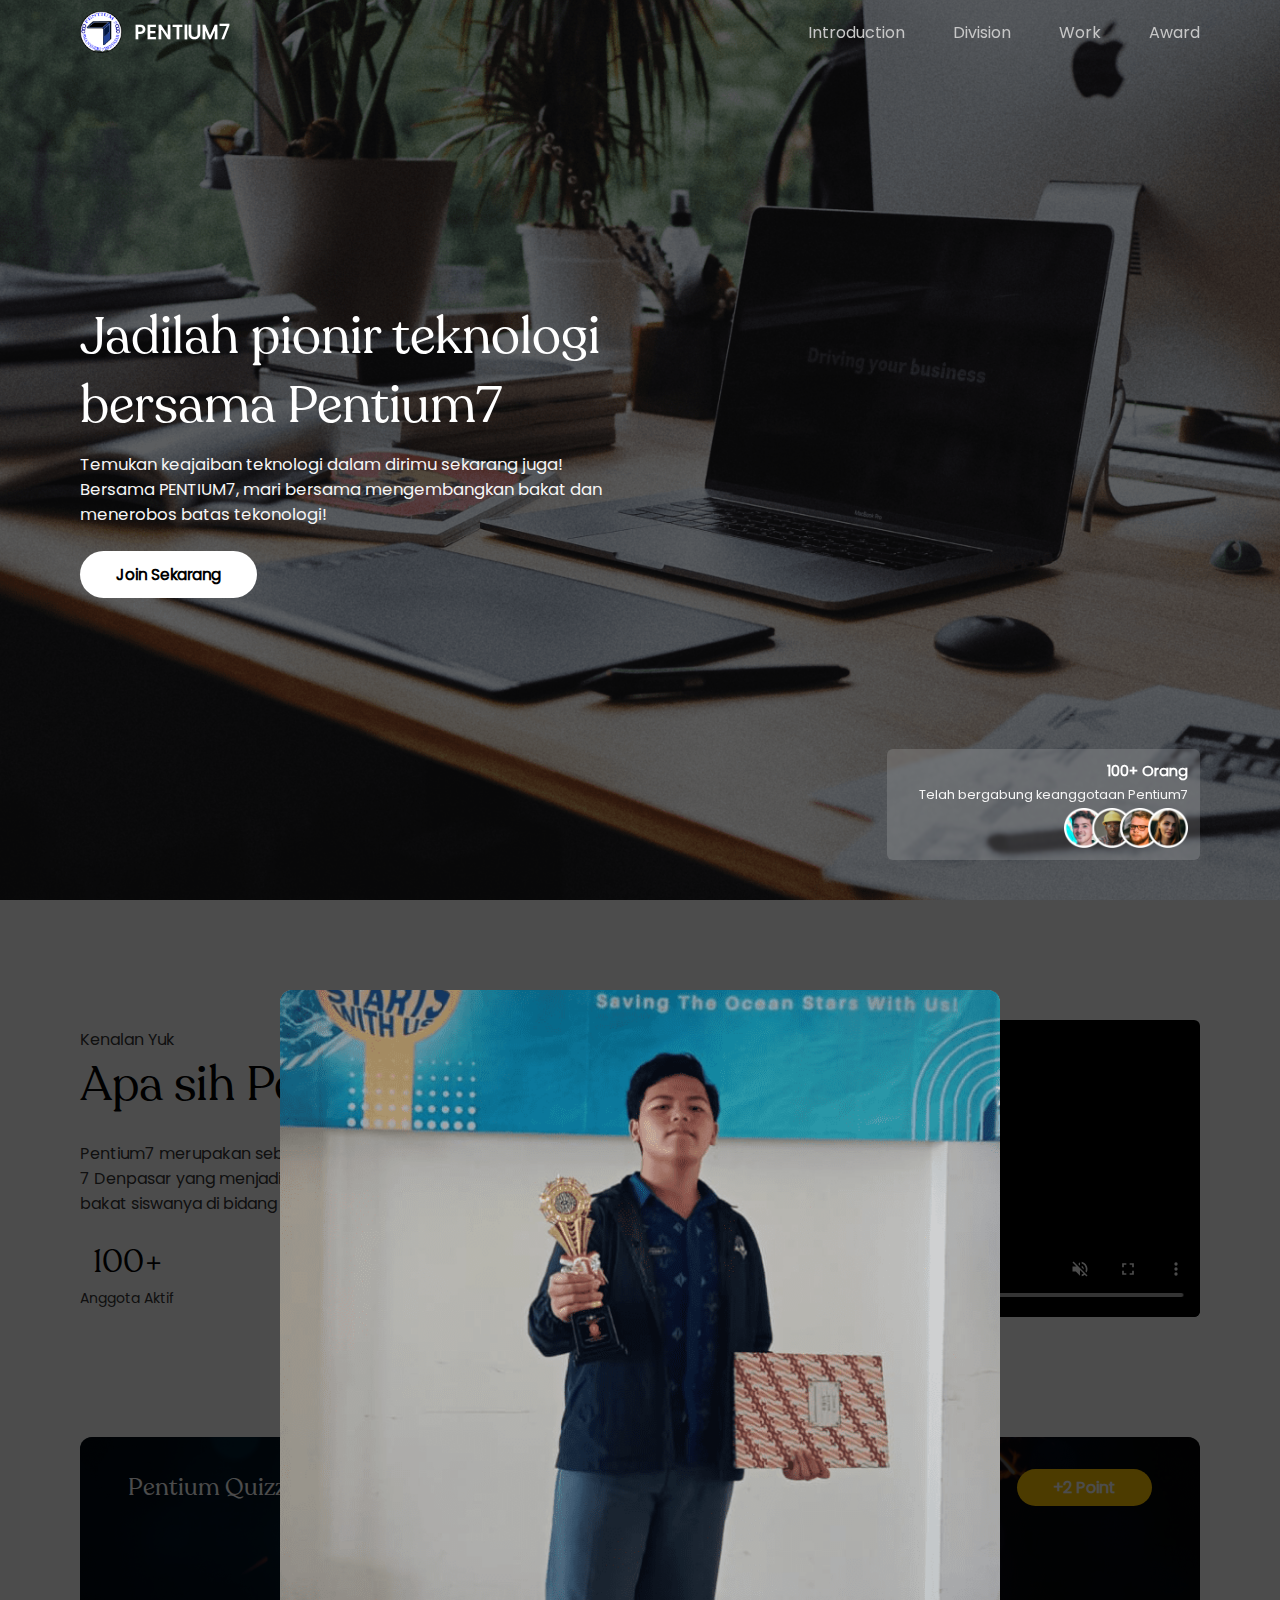
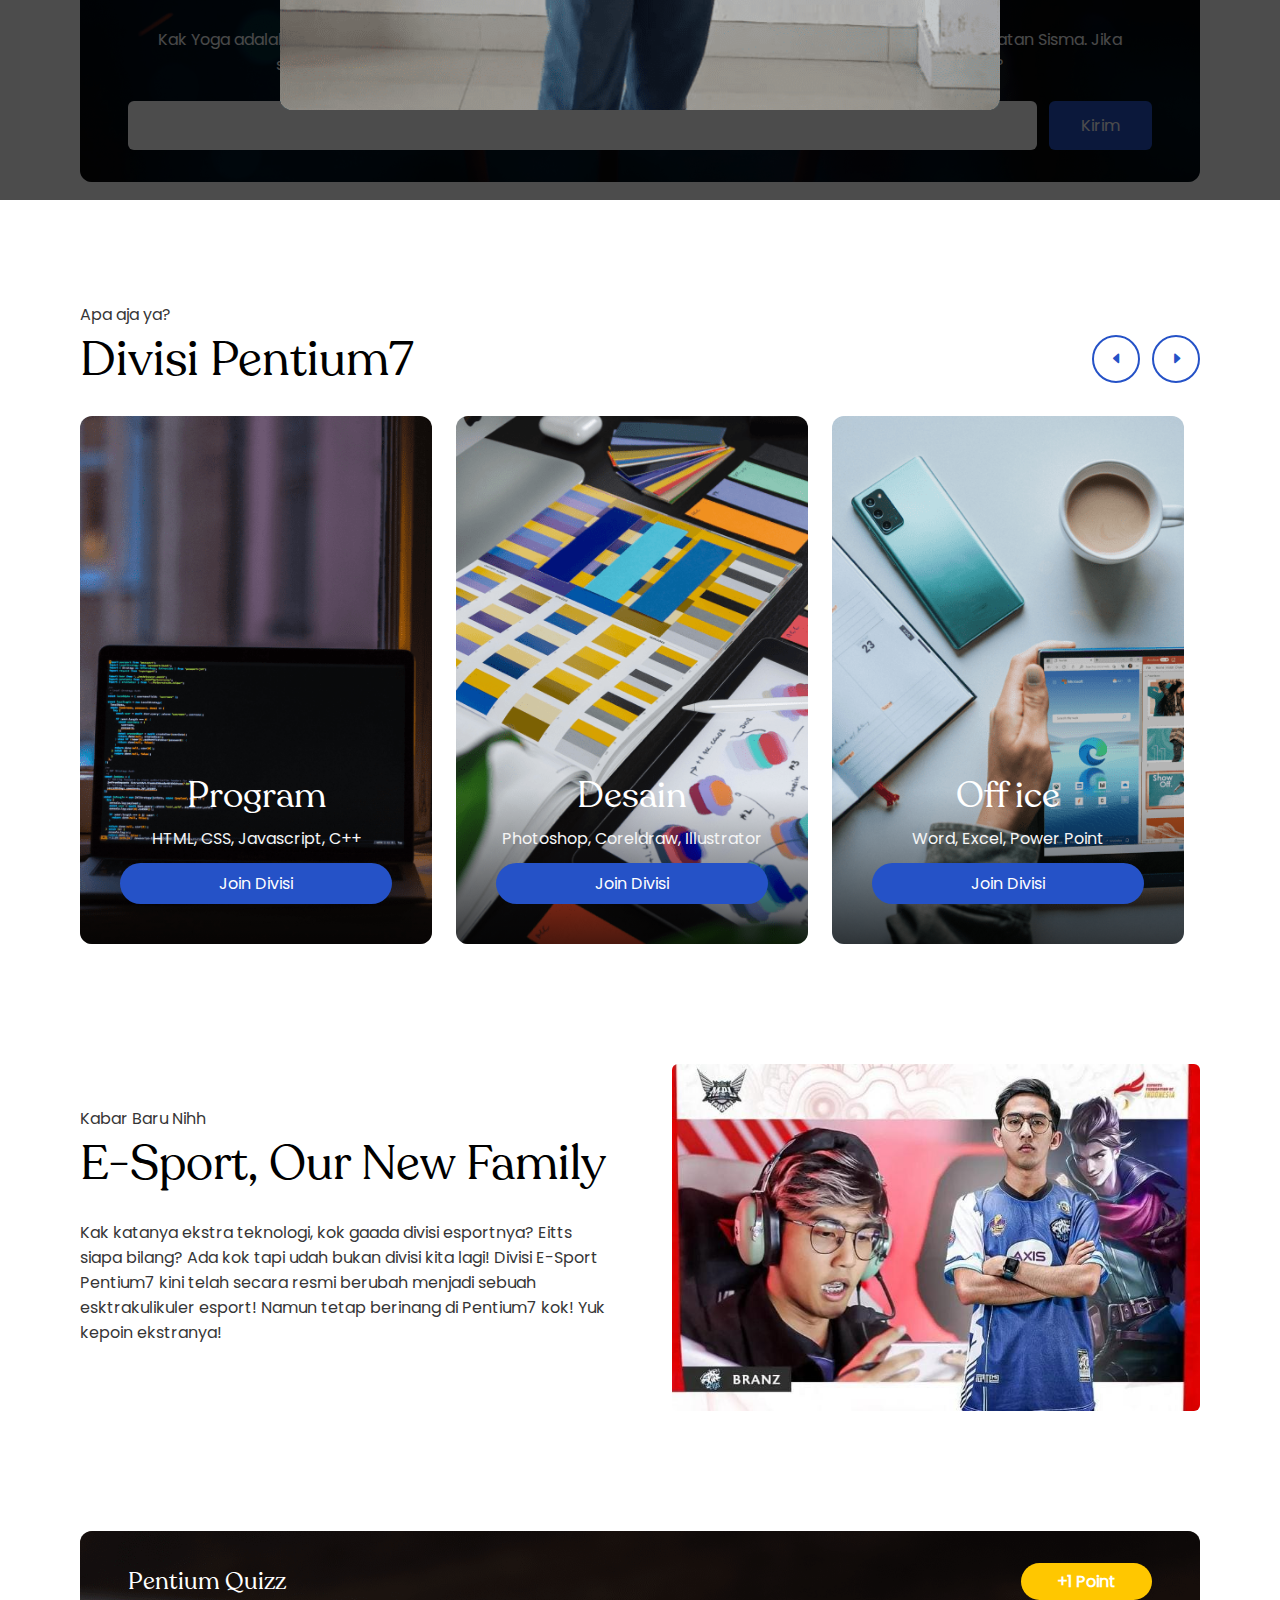
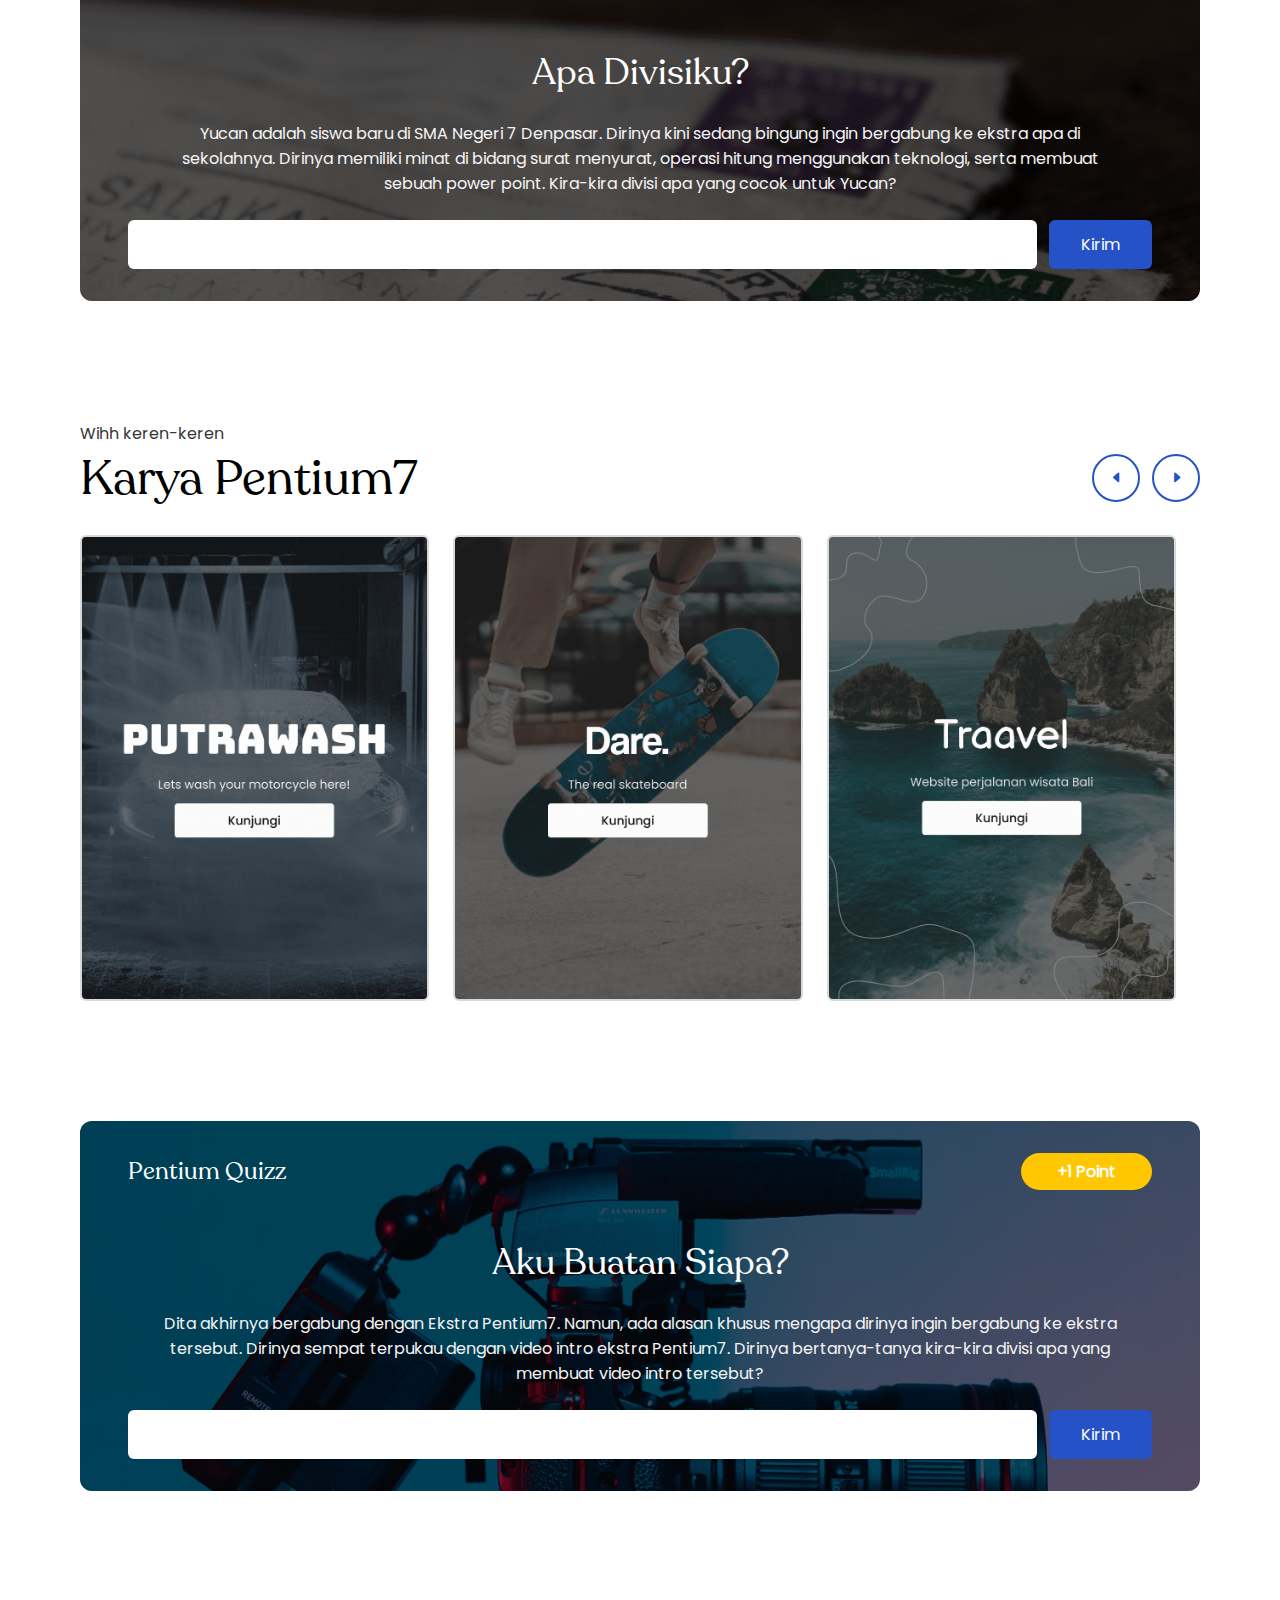
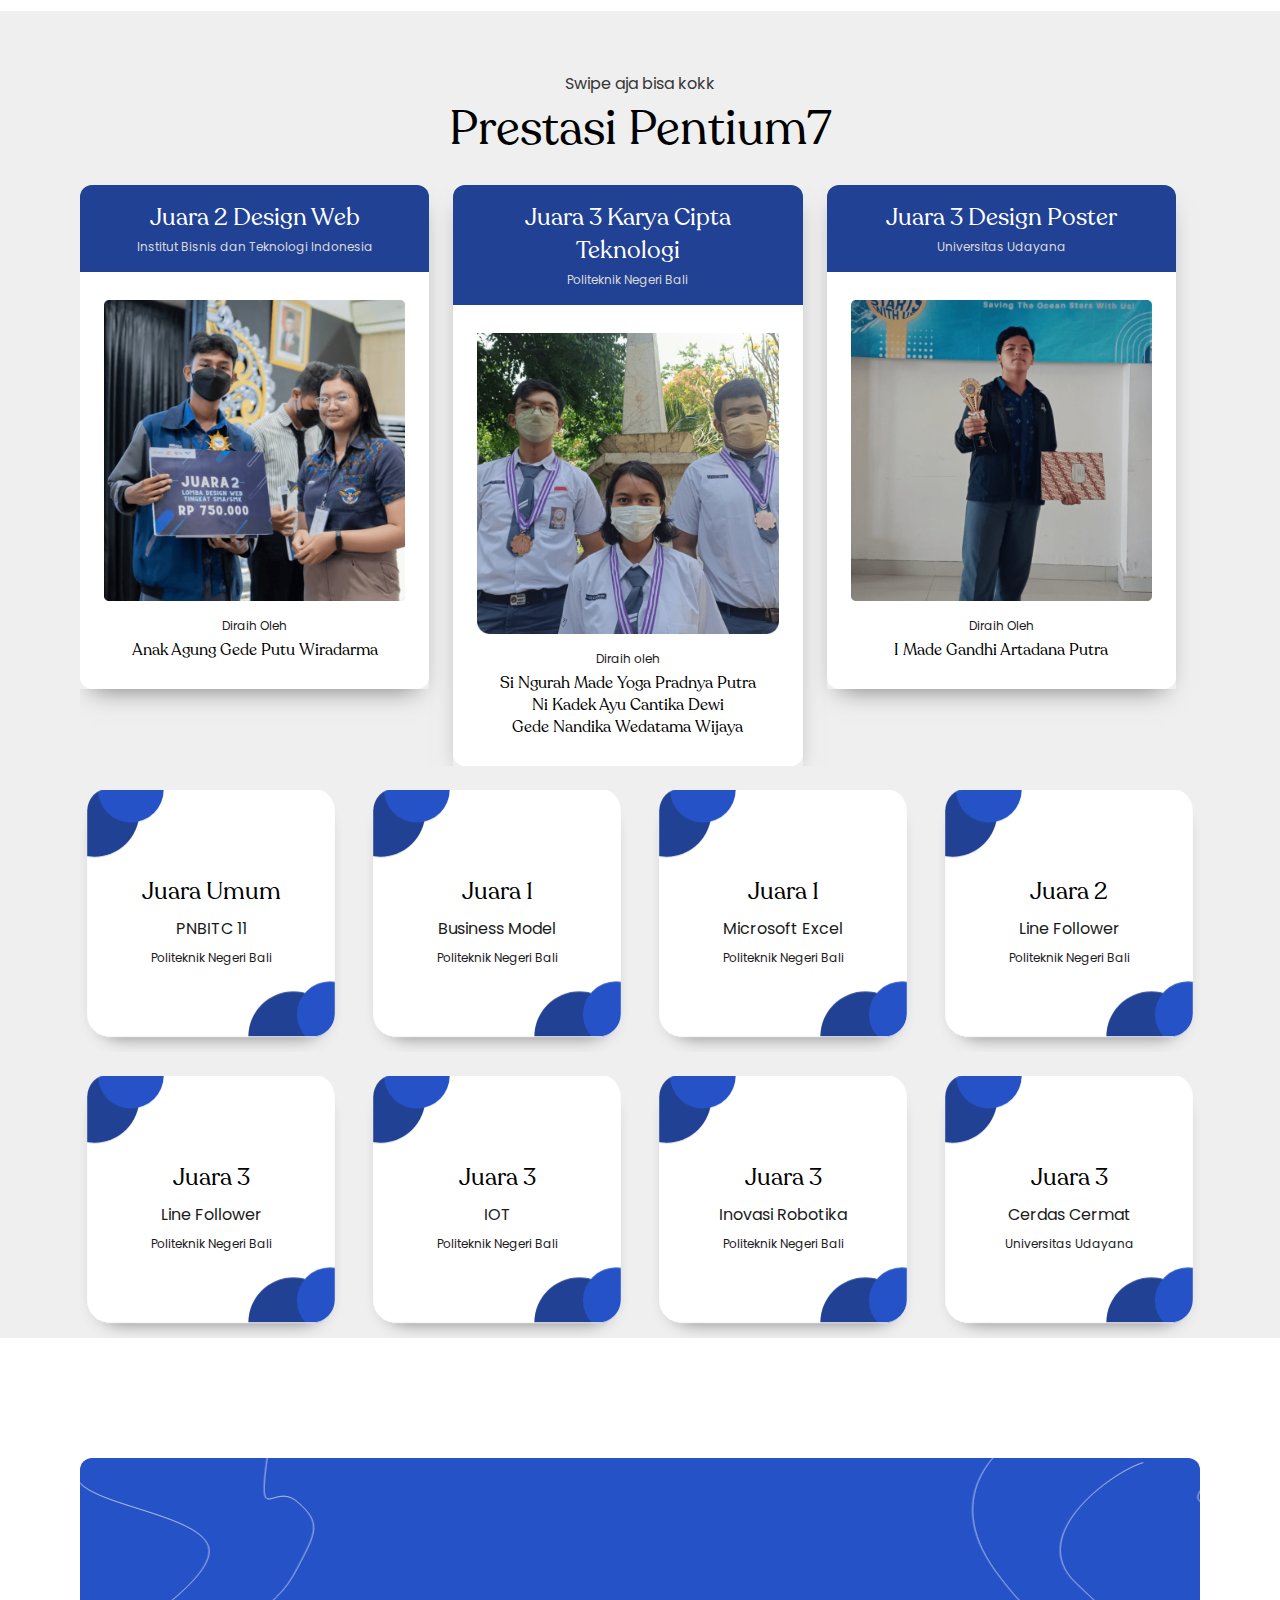
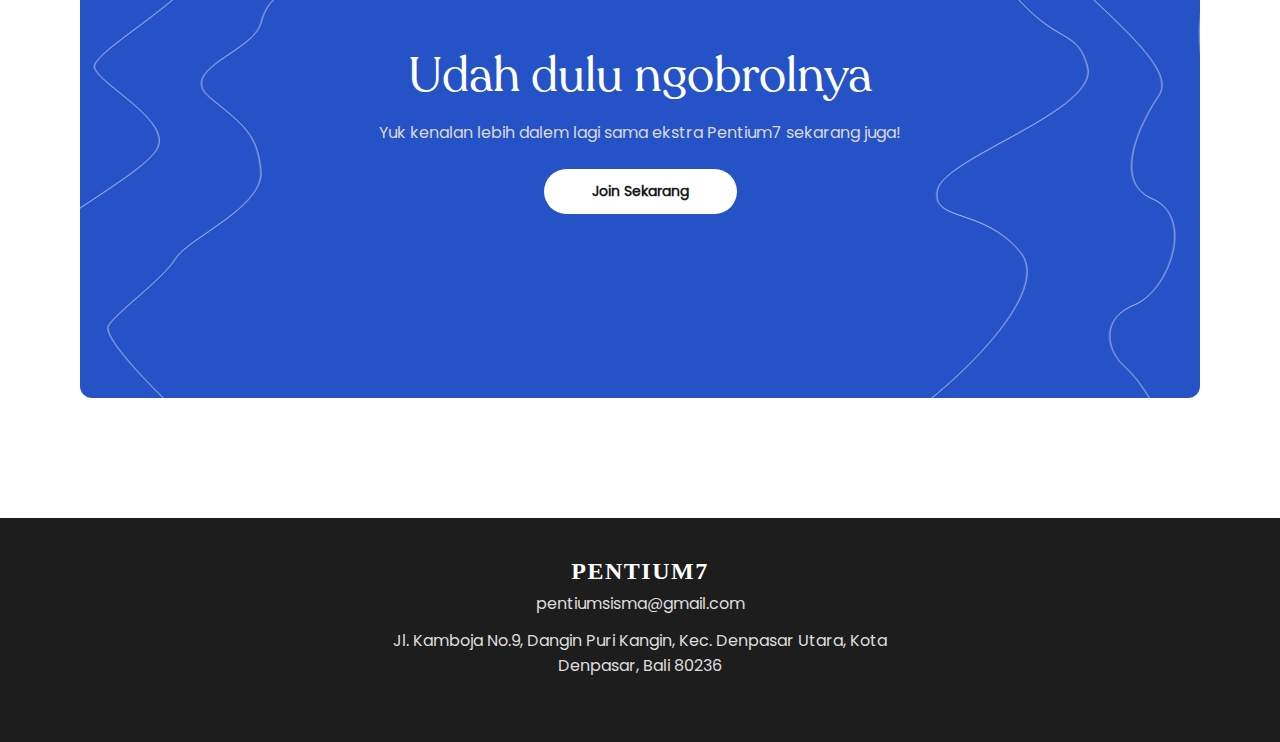
==== commit 50bcf1eb: "hapus darkmode" ====
--- a/index.html
+++ b/index.html
@@ -9,6 +9,7 @@
   <link rel="stylesheet" href="style.css">
   <!-- BOOTSTRAP -->
   <link rel="stylesheet" href="https://cdn.jsdelivr.net/npm/bootstrap-icons@1.10.5/font/bootstrap-icons.css">
+  <link rel="Icon" type="Icon" href="favicon.ico">
   <title>Pentium7</title>
 </head>
 <body>
@@ -51,7 +52,7 @@
         <button>Join Sekarang</button>
         </a>
         <div class="mode">
-          <h3 class="dark"><i class="bx bx-moon" onclick="ChangeIcon(this)" ></i>
+          <!-- <h3 class="dark"><i class="bx bx-moon" onclick="ChangeIcon(this)" ></i> -->
           <!-- <h3 class="light"><i class='bx bx-sun'></i></i></h3> -->
         </div>
       </div>
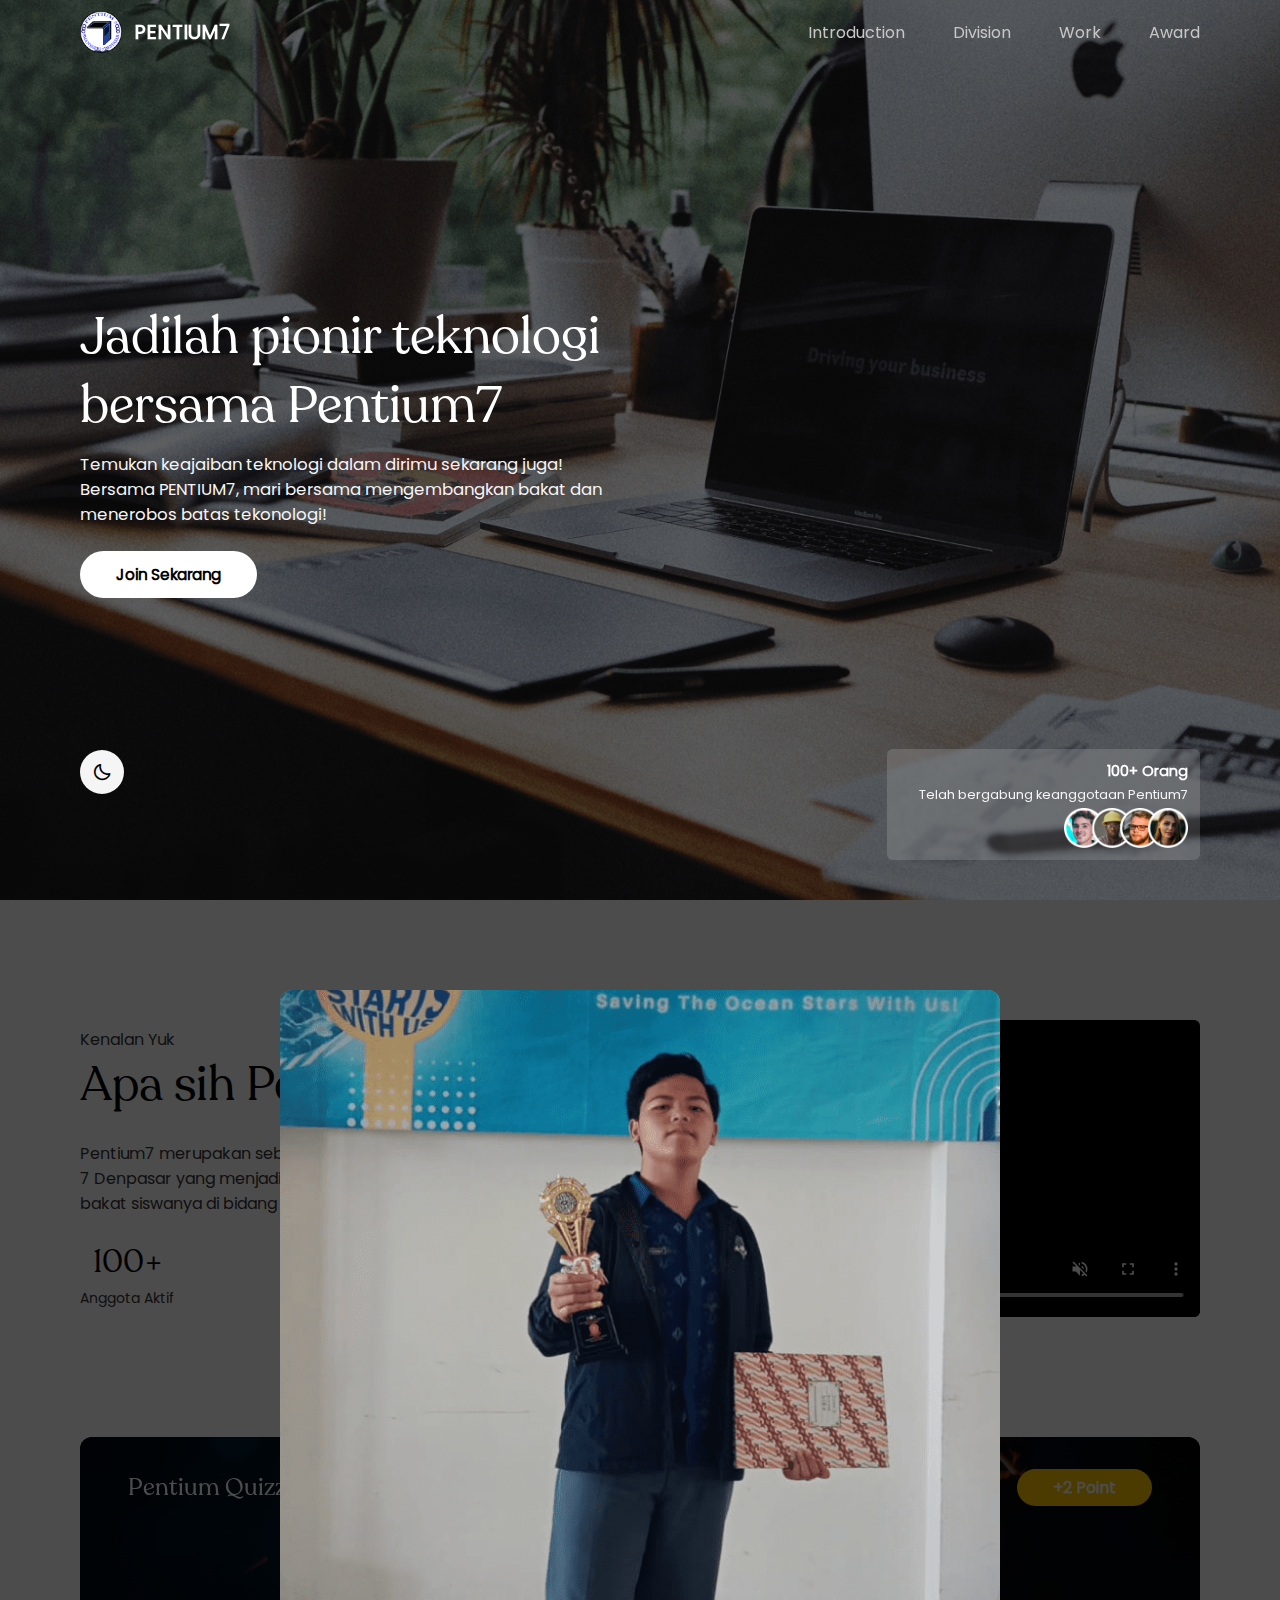
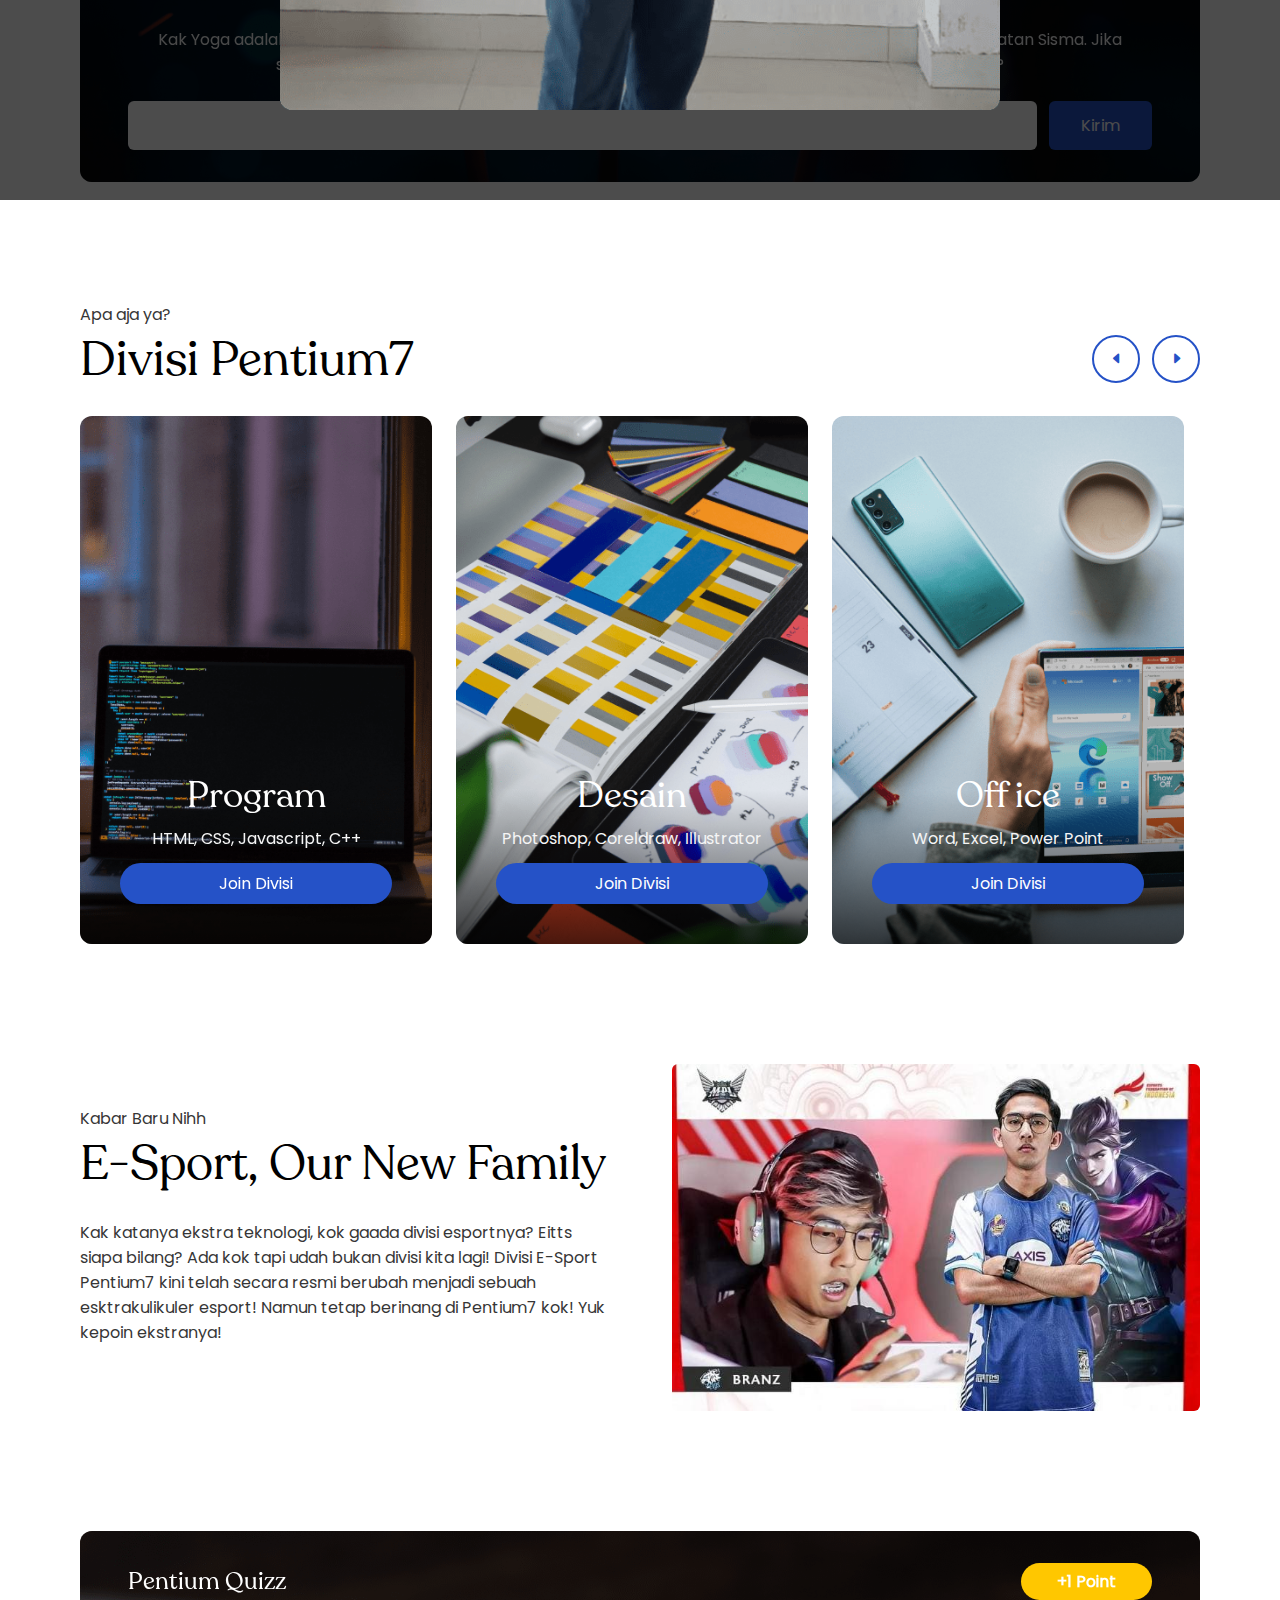
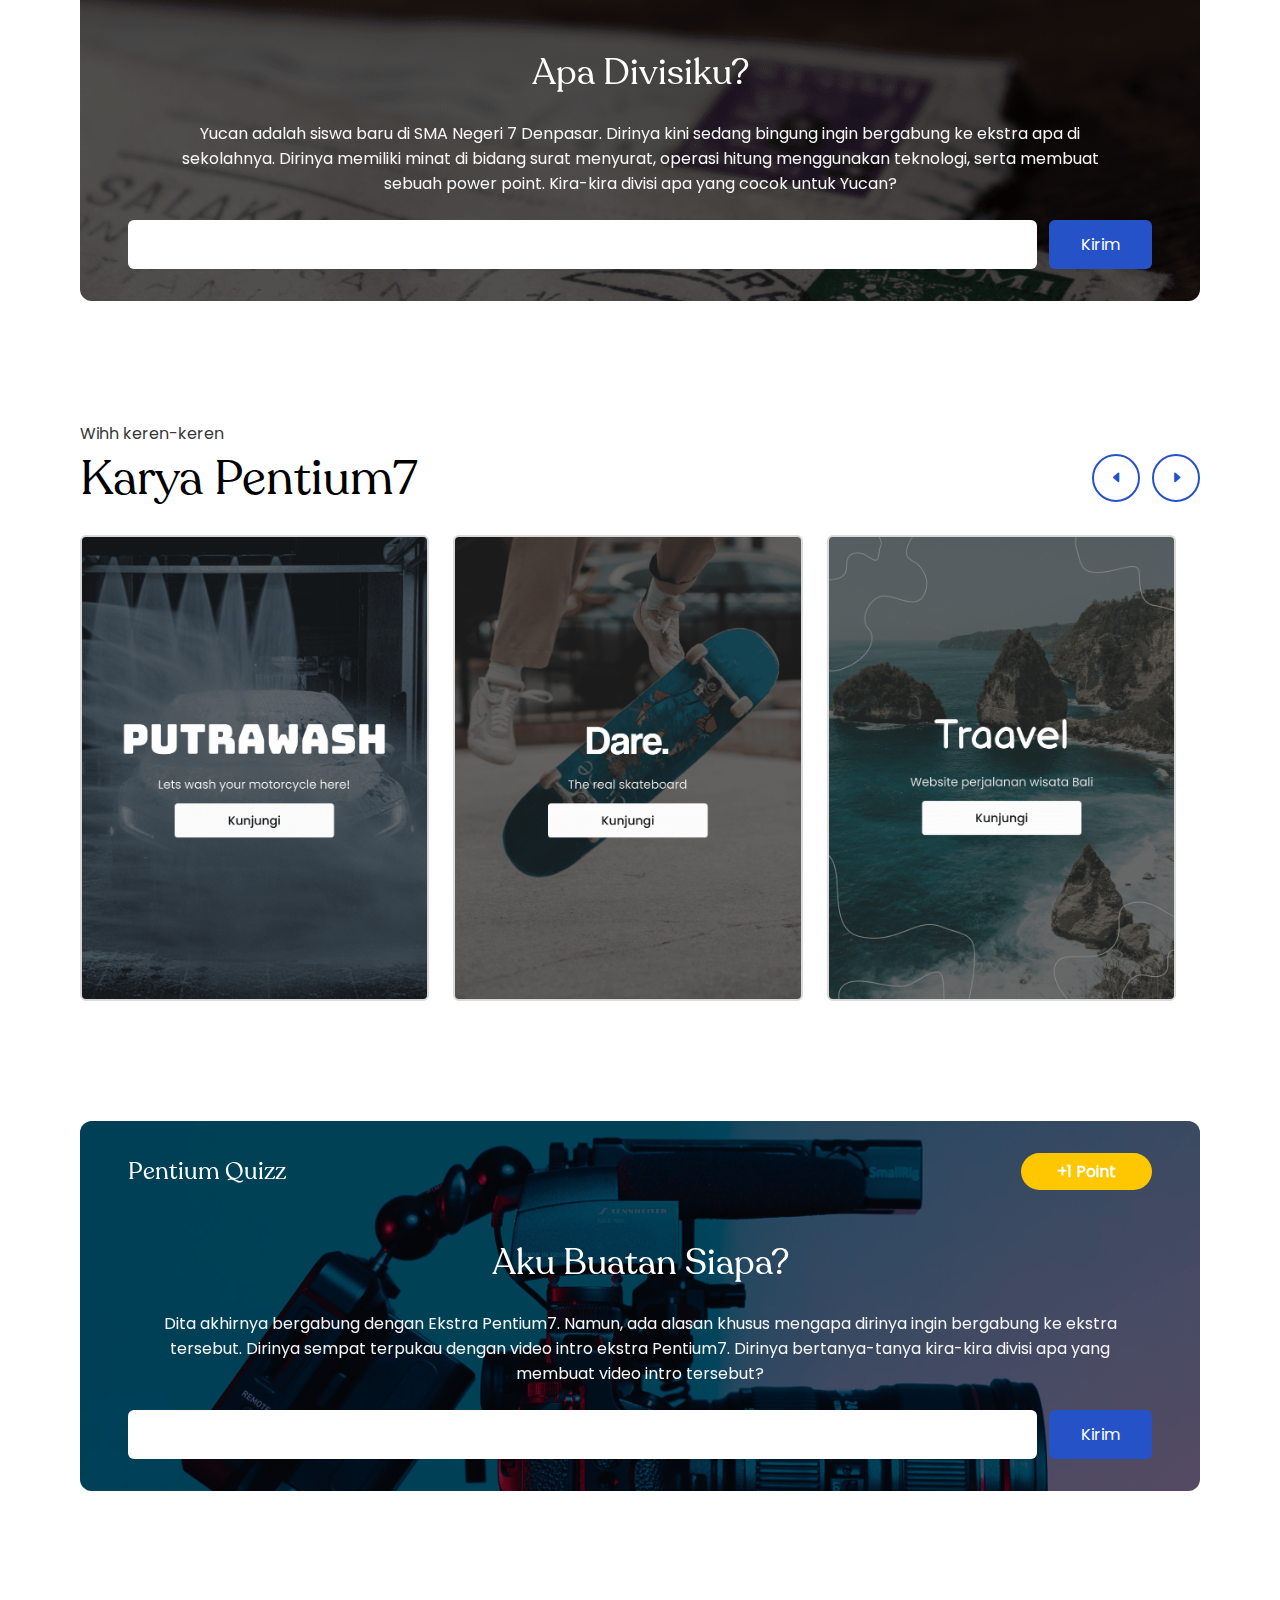
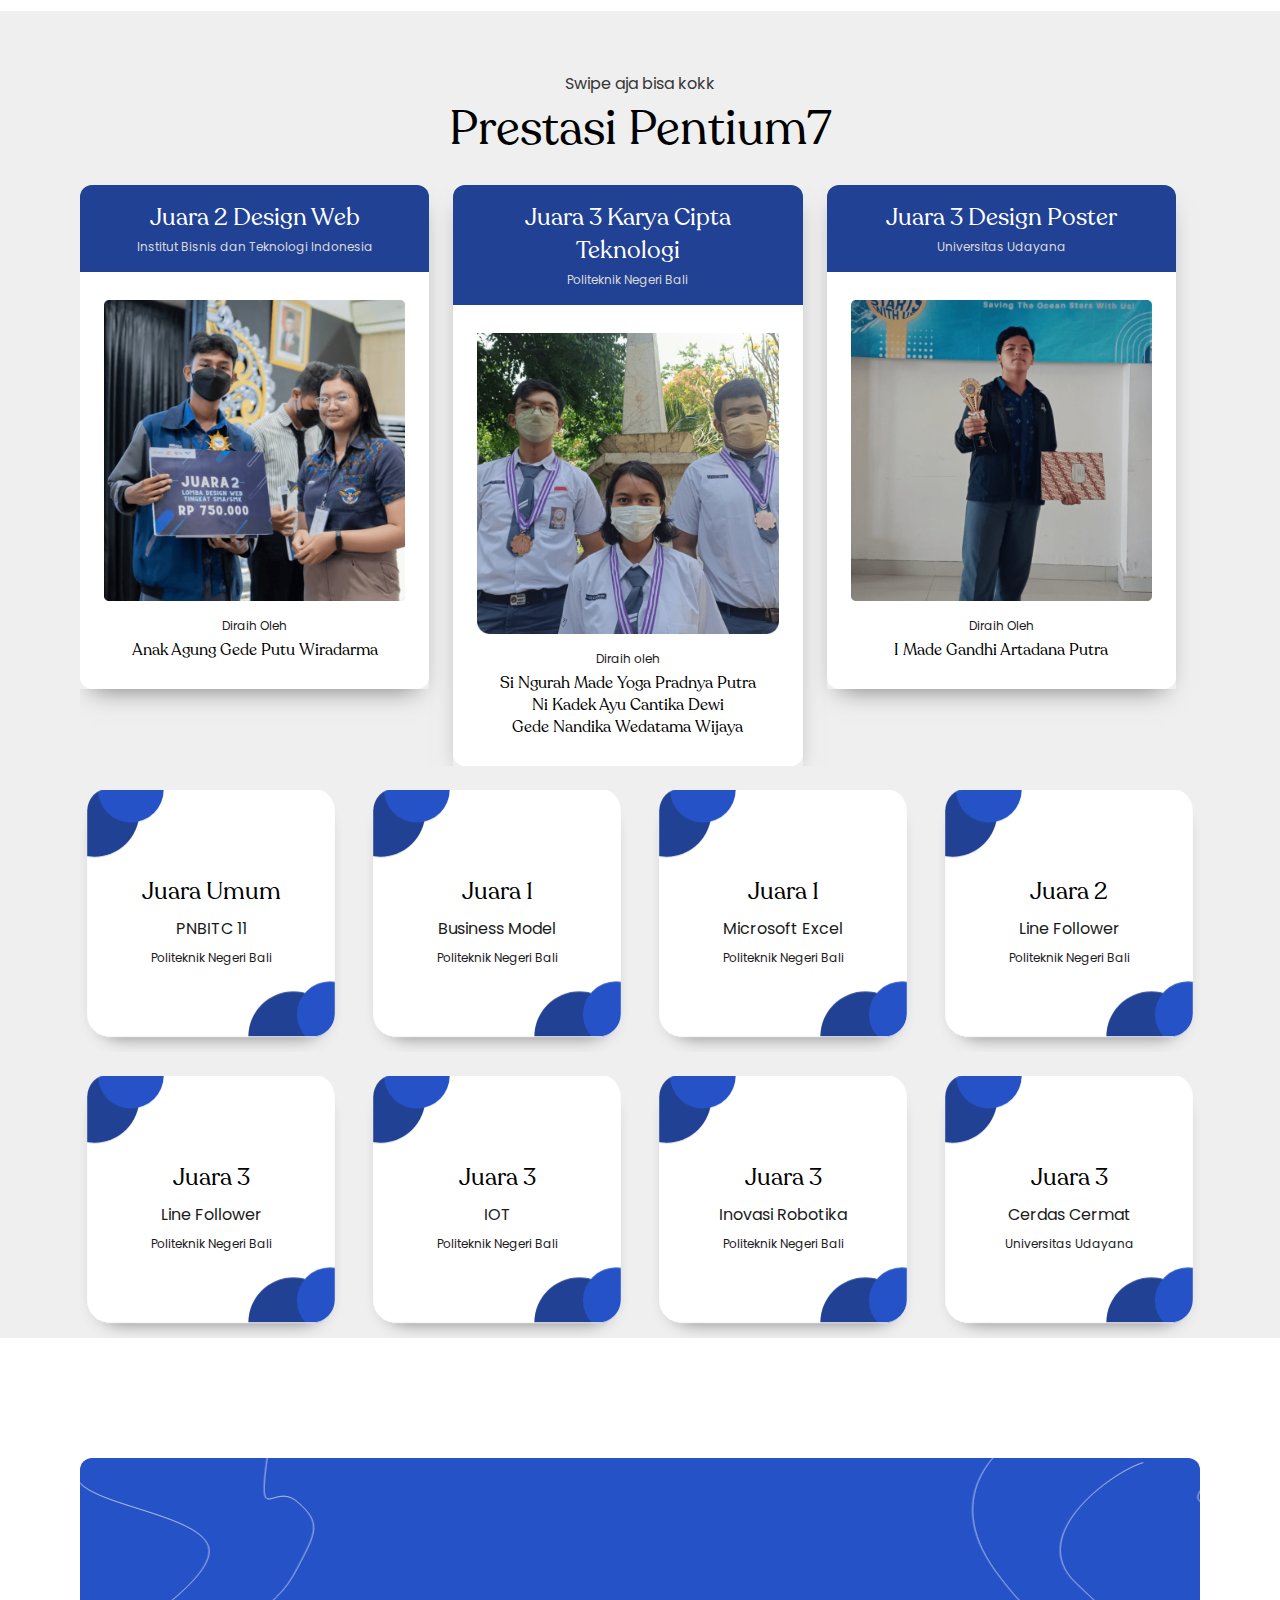
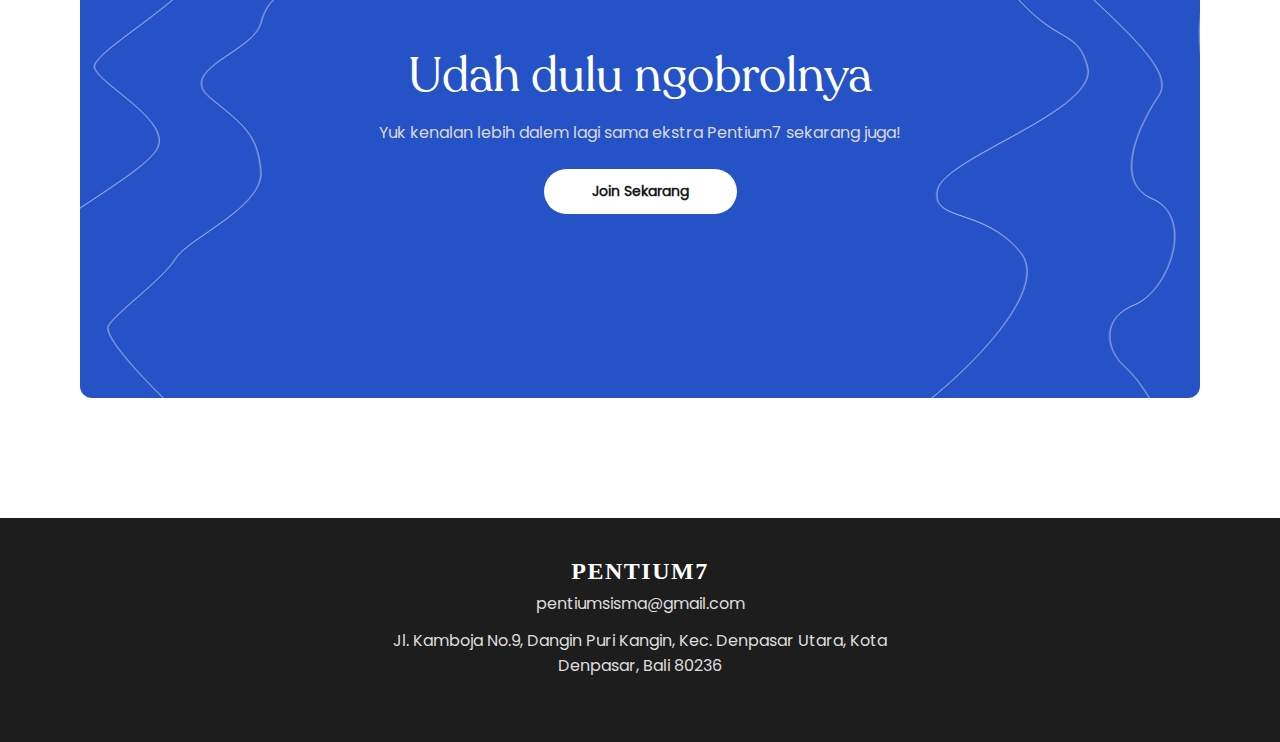
==== commit e35e8e80: "nambah darkmode" ====
--- a/index.html
+++ b/index.html
@@ -52,7 +52,7 @@
         <button>Join Sekarang</button>
         </a>
         <div class="mode">
-          <!-- <h3 class="dark"><i class="bx bx-moon" onclick="ChangeIcon(this)" ></i> -->
+          <h3 class="dark"><i class="bx bx-moon" onclick="ChangeIcon(this)" ></i>
           <!-- <h3 class="light"><i class='bx bx-sun'></i></i></h3> -->
         </div>
       </div>
